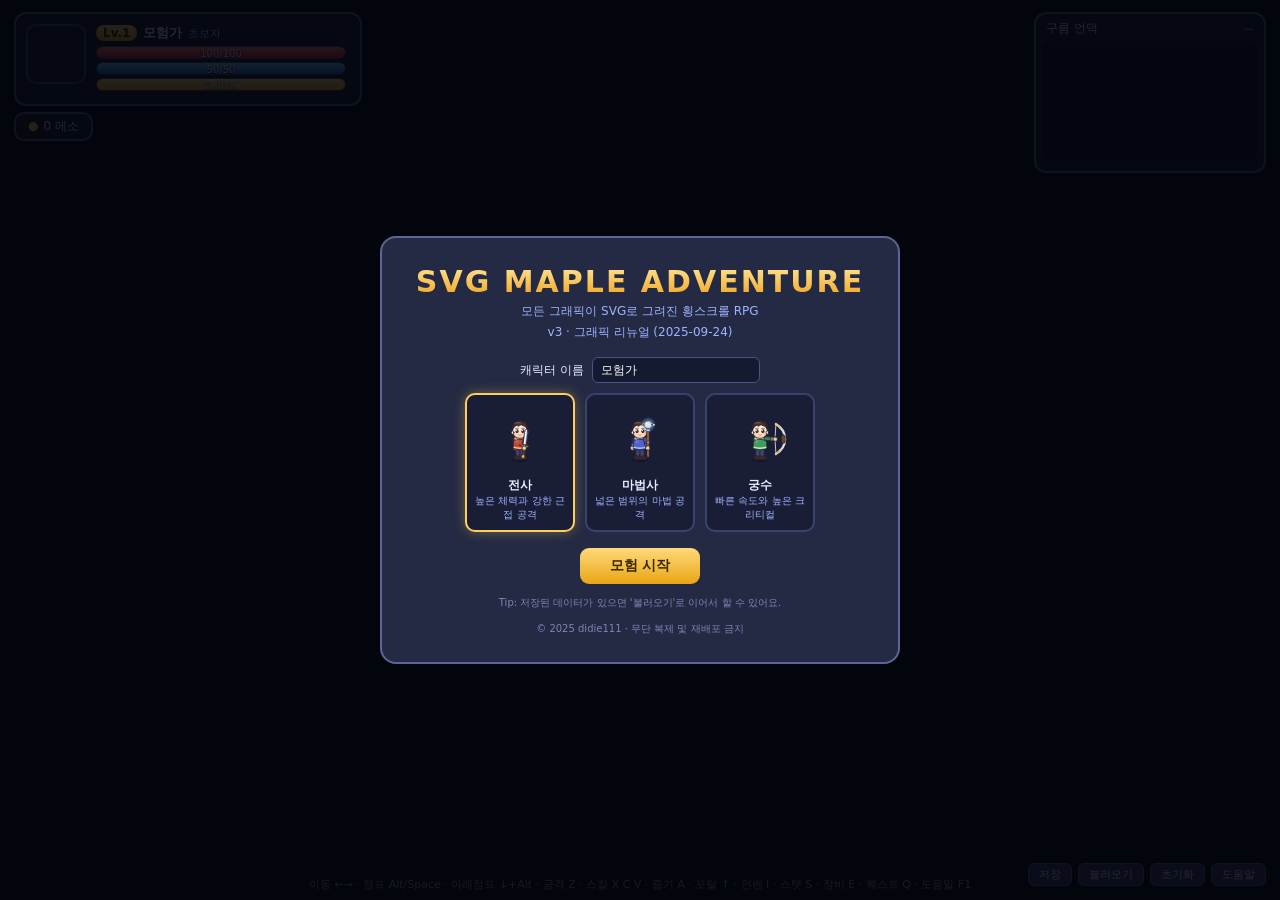
==== rpg/index.html @ f9af3534 "Refocus game on click so buttons don't keep keyboard focus Co-Authored-By: 디디 <zoqxls77777@gmail.com" ====
<!DOCTYPE html>
<html lang="ko">
<head>
<meta charset="utf-8">
<meta name="viewport" content="width=device-width, initial-scale=1">
<title>메이플 스타일 RPG - SVG Adventure</title>
<meta name="author" content="didie111">
<meta name="copyright" content="© 2025 didie111. All rights reserved.">
<style>
* { box-sizing: border-box; margin: 0; padding: 0; }
:root {
  --panel: rgba(24, 28, 46, 0.94);
  --panel2: rgba(38, 44, 70, 0.96);
  --edge: #5a6796;
  --gold: #ffcf5c;
  --text: #e8ecff;
}
html, body {
  height: 100%;
  background: #05070f;
  color: var(--text);
  font-family: "Malgun Gothic", "Apple SD Gothic Neo", "Noto Sans KR", system-ui, sans-serif;
  overflow: hidden;
  user-select: none;
}
#game { position: relative; width: 100vw; height: 100vh; overflow: hidden; }
#stage { position: absolute; inset: 0; width: 100%; height: 100%; display: block; image-rendering: auto; }

#hud { position: absolute; inset: 0; pointer-events: none; }
#hud button, .win, #sysBtns, #startScreen, #deathScreen { pointer-events: auto; }

/* ---------- top-left char box ---------- */
#topLeft { position: absolute; left: 14px; top: 12px; }
.charBox {
  display: flex; gap: 10px; padding: 10px 14px 10px 10px;
  background: var(--panel); border: 2px solid var(--edge); border-radius: 12px;
  box-shadow: 0 6px 18px rgba(0,0,0,.45);
}
#portrait { width: 60px; height: 60px; background: #131a30; border: 2px solid #46507d; border-radius: 10px; }
.charInfo { width: 250px; }
.nameRow { display: flex; align-items: center; gap: 6px; font-size: 13px; margin-bottom: 4px; }
#lvBadge { background: linear-gradient(#ffd97a, #e8a615); color: #3a2600; font-weight: 700; padding: 1px 7px; border-radius: 8px; font-size: 12px; }
#charName { font-weight: 700; }
#jobName { color: #9fb2ff; font-size: 11px; }
.bar { position: relative; height: 13px; background: #0d1120; border: 1px solid #3c4568; border-radius: 7px; margin-bottom: 3px; overflow: hidden; }
.bar .fill { height: 100%; width: 100%; transition: width .18s ease-out; }
.hpBar .fill { background: linear-gradient(#ff8080, #d8203a); }
.mpBar .fill { background: linear-gradient(#7fd2ff, #1e63d8); }
.expBar .fill { background: linear-gradient(#ffe487, #f0a11c); }
.barText { position: absolute; inset: 0; text-align: center; font-size: 10px; line-height: 13px; text-shadow: 0 1px 2px #000; }
#mesoBox { margin-top: 6px; display: inline-block; background: var(--panel); border: 2px solid var(--edge); border-radius: 10px; padding: 4px 12px; font-size: 12px; }
#mesoBox .coin { color: var(--gold); margin-right: 5px; }

/* ---------- minimap ---------- */
#minimapBox { position: absolute; right: 14px; top: 12px; width: 232px; background: var(--panel); border: 2px solid var(--edge); border-radius: 12px; padding: 6px; }
.mmTitle { display: flex; justify-content: space-between; align-items: center; font-size: 12px; margin-bottom: 4px; padding: 0 4px; }
.mmBtn { background: none; border: none; color: #9fb2ff; cursor: pointer; font-size: 13px; }
#minimap { width: 100%; height: 120px; background: rgba(8,12,26,.85); border-radius: 8px; }
#minimapBox.collapsed #minimap { display: none; }

/* ---------- skill bar ---------- */
#skillBar { position: absolute; bottom: 34px; left: 50%; transform: translateX(-50%); display: flex; gap: 8px; }
.slot {
  width: 52px; height: 58px; background: var(--panel); border: 2px solid var(--edge);
  border-radius: 10px; display: flex; flex-direction: column; align-items: center; justify-content: center;
  position: relative; font-size: 10px; color: #cbd4ff;
}
.slot .key { position: absolute; top: 1px; left: 4px; font-size: 9px; color: var(--gold); }
.slot .cnt { position: absolute; bottom: 1px; right: 4px; font-size: 9px; color: #fff; }
.slot svg { width: 30px; height: 30px; }
.slot .cd { position: absolute; inset: 0; background: rgba(0,0,0,.6); border-radius: 8px; display: flex; align-items: center; justify-content: center; font-size: 14px; font-weight: 700; }
#keyHint { position: absolute; bottom: 8px; left: 50%; transform: translateX(-50%); font-size: 11px; color: #8d99c9; white-space: nowrap; }

/* ---------- toasts ---------- */
#toastArea { position: absolute; left: 50%; top: 170px; transform: translateX(-50%); display: flex; flex-direction: column; align-items: center; gap: 4px; }
.toast { background: rgba(10,14,28,.82); border: 1px solid #47538a; border-radius: 8px; padding: 4px 14px; font-size: 12px; animation: toastIn .25s ease-out; }
.toast.gold { color: var(--gold); border-color: #8a6f22; }
.toast.warn { color: #ff9c9c; }
@keyframes toastIn { from { opacity: 0; transform: translateY(-6px); } to { opacity: 1; } }

/* ---------- boss bar ---------- */
#bossBar { position: absolute; top: 96px; left: 50%; transform: translateX(-50%); width: 560px; text-align: center; }
.bossName { font-size: 14px; color: #ff9b6b; text-shadow: 0 2px 6px #000; margin-bottom: 3px; letter-spacing: 2px; }
.bossHpOuter { position: relative; height: 18px; background: #1a0d12; border: 2px solid #7d3030; border-radius: 10px; overflow: hidden; }
.bossHpFill { height: 100%; width: 100%; background: linear-gradient(#ff7a4d, #a81212); transition: width .2s; }
#bossHpText { position: absolute; inset: 0; font-size: 11px; line-height: 16px; text-shadow: 0 1px 2px #000; }

#levelUpFx { position: absolute; left: 50%; top: 38%; transform: translateX(-50%); font-size: 46px; font-weight: 900;
  color: #ffe98a; text-shadow: 0 0 16px #ffae00, 0 4px 10px #000; animation: lvUp 1.6s ease-out forwards; }
@keyframes lvUp { 0% { opacity: 0; transform: translate(-50%, 20px) scale(.7);} 25% { opacity: 1; transform: translate(-50%, -10px) scale(1.1);} 100% { opacity: 0; transform: translate(-50%, -60px) scale(1);} }

/* ---------- windows ---------- */
.win { position: absolute; background: var(--panel); border: 2px solid var(--edge); border-radius: 12px; box-shadow: 0 10px 30px rgba(0,0,0,.55); font-size: 12px; z-index: 20; }
.winBar { display: flex; justify-content: space-between; align-items: center; padding: 7px 10px; background: linear-gradient(#39416b, #272d4d); border-radius: 10px 10px 0 0; cursor: move; font-weight: 700; }
.winBar .x { background: none; border: none; color: #ffb0b0; cursor: pointer; font-size: 13px; }
.tabs { display: flex; gap: 4px; padding: 6px 8px 0; }
.tab { background: #242a47; border: 1px solid #454f7d; color: #b9c3f0; border-radius: 7px 7px 0 0; padding: 4px 14px; cursor: pointer; font-size: 11px; }
.tab.active { background: #3a4370; color: #fff; }
.invGrid { display: grid; grid-template-columns: repeat(6, 44px); gap: 5px; padding: 8px; }
.cell { width: 44px; height: 44px; background: #191e36; border: 1px solid #39426b; border-radius: 7px; position: relative; display: flex; align-items: center; justify-content: center; cursor: pointer; }
.cell:hover { border-color: var(--gold); }
.cell svg { width: 34px; height: 34px; pointer-events: none; }
.cell .q { position: absolute; right: 2px; bottom: 0; font-size: 10px; color: #fff; text-shadow: 0 1px 2px #000; }
.cell.rare { box-shadow: inset 0 0 8px rgba(90,160,255,.7); }
.cell.epic { box-shadow: inset 0 0 8px rgba(190,110,255,.8); }
.cell.unique { box-shadow: inset 0 0 10px rgba(255,190,60,.9); }
.winFoot { display: flex; justify-content: space-between; align-items: center; padding: 6px 10px; border-top: 1px solid #39426b; font-size: 11px; }
.winFoot button, .statBody button, #sysBtns button, .skillRow button { background: #39426b; border: 1px solid #5a6796; color: #e8ecff; border-radius: 6px; padding: 3px 10px; cursor: pointer; font-size: 11px; }
.winFoot button:hover, .statBody button:hover, #sysBtns button:hover { background: #4b5691; }

.equipBody { display: flex; gap: 10px; padding: 10px; }
.equipSlots { display: grid; grid-template-columns: repeat(2, 46px); gap: 6px; }
.eslot { width: 46px; height: 46px; background: #191e36; border: 1px dashed #4b5484; border-radius: 7px; position: relative; display: flex; align-items: center; justify-content: center; cursor: pointer; }
.eslot .lbl { position: absolute; top: 1px; left: 3px; font-size: 8px; color: #6f7bb0; }
.eslot svg { width: 34px; height: 34px; }
.equipPreview { width: 130px; background: #141a30; border: 1px solid #39426b; border-radius: 8px; display: flex; align-items: center; justify-content: center; }
#previewSvg { width: 120px; height: 170px; }

.statBody { padding: 10px; width: 250px; }
.statRow { display: flex; justify-content: space-between; padding: 3px 4px; border-bottom: 1px dotted #333c62; }
.statRow b { color: #ffe08a; font-weight: 600; }
.apRow { display: flex; justify-content: space-between; align-items: center; padding: 3px 4px; }
.apRow button { width: 22px; padding: 1px 0; }
.statHead { color: #9fb2ff; margin: 8px 0 4px; font-size: 11px; }

.skillBody { padding: 10px; width: 320px; }
.skillRow { display: flex; gap: 8px; align-items: center; padding: 6px; border: 1px solid #39426b; border-radius: 8px; margin-bottom: 6px; background: #191e36; }
.skillRow svg { width: 34px; height: 34px; flex: none; }
.skillRow .sinfo { flex: 1; }
.skillRow .sname { font-weight: 700; color: #ffe08a; }
.skillRow .sdesc { font-size: 10px; color: #aab4e0; }

.questBody { padding: 10px; width: 280px; }
.qItem { border: 1px solid #39426b; border-radius: 8px; padding: 7px; margin-bottom: 6px; background: #191e36; }
.qItem .qname { color: #ffe08a; font-weight: 700; }
.qItem .qdesc { font-size: 10px; color: #aab4e0; margin: 2px 0 4px; }
.qItem .qprog { font-size: 10px; }
.qItem.done { border-color: #57a85a; }

.helpBody { padding: 10px 14px; width: 420px; line-height: 1.6; }
.helpBody table { width: 100%; font-size: 11px; }
.helpBody td:first-child { color: var(--gold); width: 140px; }
.helpBody p { margin-top: 8px; font-size: 11px; color: #b9c3f0; }

#itemTooltip {
  position: absolute; z-index: 60; min-width: 170px; max-width: 240px; padding: 8px 10px;
  background: rgba(10,13,26,.97); border: 1px solid #6a76ab; border-radius: 8px; font-size: 11px; line-height: 1.5;
  pointer-events: none; box-shadow: 0 6px 18px rgba(0,0,0,.6);
}
#itemTooltip .tname { font-weight: 700; font-size: 12px; }
#itemTooltip .tstat { color: #9be49b; }
#itemTooltip .thint { color: #8d99c9; margin-top: 4px; font-size: 10px; }

#sysBtns { position: absolute; right: 14px; bottom: 14px; display: flex; gap: 6px; }

#deathScreen, #startScreen { position: absolute; inset: 0; background: rgba(3,5,12,.86); display: flex; align-items: center; justify-content: center; z-index: 80; }
.deathBox, .startBox { background: var(--panel2); border: 2px solid var(--edge); border-radius: 16px; padding: 26px 34px; text-align: center; }
.startBox h1 { font-size: 30px; letter-spacing: 2px; background: linear-gradient(#ffe89a, #f0a11c); -webkit-background-clip: text; background-clip: text; color: transparent; }
.startBox .sub { font-size: 12px; color: #9fb2ff; margin-top: 4px; }
.nameInput { margin: 16px 0 10px; font-size: 12px; }
.nameInput input { background: #141a30; border: 1px solid #4b5484; color: #fff; border-radius: 6px; padding: 5px 8px; margin-left: 8px; font-size: 12px; }
.jobPick { display: flex; gap: 10px; justify-content: center; margin-bottom: 16px; }
.jobCard { width: 110px; padding: 8px; background: #191e36; border: 2px solid #39426b; border-radius: 10px; cursor: pointer; }
.jobCard.active { border-color: var(--gold); box-shadow: 0 0 12px rgba(255,200,80,.35); }
.jobCard svg { width: 56px; height: 66px; }
.jobCard .jn { font-size: 12px; font-weight: 700; margin-top: 4px; }
.jobCard .jd { font-size: 10px; color: #9fb2ff; }
#btnStart, #btnRevive { background: linear-gradient(#ffd97a, #e8a615); border: none; color: #3a2600; font-weight: 700; padding: 9px 30px; border-radius: 9px; cursor: pointer; font-size: 14px; }
.startBox .tip { font-size: 10px; color: #7b86b8; margin-top: 12px; }
.deathBox h2 { color: #ff9b9b; margin-bottom: 8px; }
.deathBox p { font-size: 12px; color: #b9c3f0; margin-bottom: 14px; }

.hidden { display: none !important; }

#game:focus, #game:focus-visible { outline: none; }

</style>
</head>
<body>
<div id="game">
  <svg id="stage" viewBox="0 0 1280 720" preserveAspectRatio="xMidYMid meet">
    <defs id="defs"></defs>
    <g id="skyLayer"></g>
    <g id="farLayer"></g>
    <g id="nearLayer"></g>
    <g id="mapLayer"></g>
    <g id="itemLayer"></g>
    <g id="entityLayer"></g>
    <g id="fxLayer"></g>
    <g id="frontLayer"></g>
  </svg>

  <!-- ================= HUD ================= -->
  <div id="hud">
    <div id="topLeft">
      <div class="charBox">
        <svg id="portrait" viewBox="0 0 60 60"></svg>
        <div class="charInfo">
          <div class="nameRow"><span id="lvBadge">Lv.1</span><span id="charName">모험가</span><span id="jobName">초보자</span></div>
          <div class="bar hpBar"><div class="fill" id="hpFill"></div><span class="barText" id="hpText">100/100</span></div>
          <div class="bar mpBar"><div class="fill" id="mpFill"></div><span class="barText" id="mpText">50/50</span></div>
          <div class="bar expBar"><div class="fill" id="expFill"></div><span class="barText" id="expText">0.00%</span></div>
        </div>
      </div>
      <div id="mesoBox"><span class="coin">●</span><span id="mesoText">0</span> 메소</div>
    </div>

    <div id="minimapBox">
      <div class="mmTitle"><span id="mapName">구름 언덕</span><button class="mmBtn" id="mmToggle">─</button></div>
      <svg id="minimap" viewBox="0 0 220 120"></svg>
    </div>

    <div id="skillBar"></div>
    <div id="keyHint">이동 ←→ · 점프 Alt/Space · 아래점프 ↓+Alt · 공격 Z · 스킬 X C V · 줍기 A · 포탈 ↑ · 인벤 I · 스탯 S · 장비 E · 퀘스트 Q · 도움말 F1</div>

    <div id="toastArea"></div>
    <div id="bossBar" class="hidden">
      <div class="bossName">발록</div>
      <div class="bossHpOuter"><div class="bossHpFill" id="bossHpFill"></div><span id="bossHpText"></span></div>
    </div>
    <div id="levelUpFx" class="hidden">LEVEL UP!</div>
  </div>

  <!-- ================= WINDOWS ================= -->
  <div class="win hidden" id="winInv" style="left:640px; top:120px">
    <div class="winBar"><span>인벤토리</span><button class="x" data-close="winInv">✕</button></div>
    <div class="tabs">
      <button class="tab active" data-tab="equip">장비</button>
      <button class="tab" data-tab="use">소비</button>
      <button class="tab" data-tab="etc">기타</button>
    </div>
    <div class="invGrid" id="invGrid"></div>
    <div class="winFoot"><span id="invMeso">0 메소</span><button id="btnSort">정렬</button></div>
  </div>

  <div class="win hidden" id="winEquip" style="left:330px; top:120px">
    <div class="winBar"><span>장비창</span><button class="x" data-close="winEquip">✕</button></div>
    <div class="equipBody">
      <div class="equipSlots" id="equipSlots"></div>
      <div class="equipPreview"><svg id="previewSvg" viewBox="0 0 120 170"></svg></div>
    </div>
    <div class="winFoot"><span id="equipSummary"></span></div>
  </div>

  <div class="win hidden" id="winStat" style="left:60px; top:120px">
    <div class="winBar"><span>스탯</span><button class="x" data-close="winStat">✕</button></div>
    <div class="statBody" id="statBody"></div>
  </div>

  <div class="win hidden" id="winSkill" style="left:60px; top:430px">
    <div class="winBar"><span>스킬</span><button class="x" data-close="winSkill">✕</button></div>
    <div class="skillBody" id="skillBody"></div>
  </div>

  <div class="win hidden" id="winQuest" style="left:660px; top:430px">
    <div class="winBar"><span>퀘스트</span><button class="x" data-close="winQuest">✕</button></div>
    <div class="questBody" id="questBody"></div>
  </div>

  <div class="win hidden" id="winHelp" style="left:340px; top:90px">
    <div class="winBar"><span>도움말</span><button class="x" data-close="winHelp">✕</button></div>
    <div class="helpBody">
      <table>
        <tr><td>← →</td><td>이동</td></tr>
        <tr><td>Alt / Space</td><td>점프 (공중에서 한 번 더 = 더블점프)</td></tr>
        <tr><td>↓ + Alt</td><td>아래 발판으로 내려가기</td></tr>
        <tr><td>↑</td><td>포탈 이동 / 사다리 오르기</td></tr>
        <tr><td>Z</td><td>기본 공격</td></tr>
        <tr><td>X / C / V</td><td>스킬 (파워 스트라이크 / 썬더 브레이크 / 힐)</td></tr>
        <tr><td>A</td><td>아이템 줍기</td></tr>
        <tr><td>1 ~ 4</td><td>퀵슬롯 물약 사용</td></tr>
        <tr><td>I / E / S / K / Q</td><td>인벤토리 / 장비 / 스탯 / 스킬 / 퀘스트</td></tr>
        <tr><td>F5 (게임 내 버튼)</td><td>저장 · 불러오기</td></tr>
      </table>
      <p>몬스터를 사냥해 경험치·메소·장비를 모으고, 각 맵 끝의 포탈을 통해 보스 <b>발록</b>에게 도전하세요!</p>
    </div>
  </div>

  <div id="itemTooltip" class="hidden"></div>

  <div id="sysBtns">
    <button id="btnSave">저장</button>
    <button id="btnLoad">불러오기</button>
    <button id="btnReset">초기화</button>
    <button id="btnHelp">도움말</button>
  </div>

  <div id="deathScreen" class="hidden">
    <div class="deathBox">
      <h2>쓰러졌습니다...</h2>
      <p>경험치의 일부를 잃고 마을로 돌아갑니다.</p>
      <button id="btnRevive">부활하기</button>
    </div>
  </div>

  <div id="startScreen">
    <div class="startBox">
      <h1>SVG MAPLE ADVENTURE</h1>
      <p class="sub">모든 그래픽이 SVG로 그려진 횡스크롤 RPG</p>
      <p class="sub" id="verTag">v3 · 그래픽 리뉴얼 (2025-09-24)</p>
      <div class="nameInput"><label>캐릭터 이름</label><input id="nameField" maxlength="10" value="모험가"></div>
      <div class="jobPick" id="jobPick"></div>
      <button id="btnStart">모험 시작</button>
      <p class="tip">Tip: 저장된 데이터가 있으면 '불러오기'로 이어서 할 수 있어요.</p>
      <p class="tip">© 2025 didie111 · 무단 복제 및 재배포 금지</p>
    </div>
  </div>
</div>

<script>
/* =========================================================
   DATA : 직업 / 스킬 / 아이템 / 몬스터 / 맵 / 퀘스트 정의
   ========================================================= */
const GAME = {
  W: 1280, H: 720,
  GRAVITY: 1900,
  JUMP_V: 700,
  MOVE_SPD: 290,
  TERMINAL_V: 1500,
};

/* ---------------- 직업 ---------------- */
const JOBS = {
  warrior: {
    id: 'warrior', name: '전사', desc: '높은 체력과 강한 근접 공격',
    hp: 140, mp: 40, hpPerLv: 26, mpPerLv: 6, atk: 14, def: 8, crit: 0.06,
    color: { armor: '#c0463c', armor2: '#8c2b24', trim: '#ffd166' }, weapon: 'sword',
  },
  mage: {
    id: 'mage', name: '마법사', desc: '넓은 범위의 마법 공격',
    hp: 95, mp: 110, hpPerLv: 15, mpPerLv: 20, atk: 17, def: 5, crit: 0.08,
    color: { armor: '#5560c8', armor2: '#343da0', trim: '#9fd8ff' }, weapon: 'staff',
  },
  archer: {
    id: 'archer', name: '궁수', desc: '빠른 속도와 높은 크리티컬',
    hp: 115, mp: 70, hpPerLv: 20, mpPerLv: 12, atk: 15, def: 6, crit: 0.16,
    color: { armor: '#3f9a63', armor2: '#256b45', trim: '#d8f5a0' }, weapon: 'bow',
  },
};

/* ---------------- 경험치 테이블 ---------------- */
function expNeeded(lv) { return Math.floor(22 * Math.pow(lv, 1.72) + 18 * lv + 20); }

/* ---------------- 스킬 ---------------- */
const SKILL_SETS = {
  warrior: [
    { id: 'slash', name: '기본 베기', key: 'Z', kind: 'melee', mp: 0, cd: 0.42, dmg: 1.0, range: 82, anim: 0.34,
      desc: '검으로 적을 벤다. 소모 없음.', icon: 'sword' },
    { id: 'power', name: '파워 스트라이크', key: 'X', kind: 'melee', mp: 12, cd: 1.4, dmg: 2.6, range: 108, anim: 0.42, fx: 'power',
      desc: 'MP 12 · 혼신의 일격 (260%)', icon: 'power' },
    { id: 'blast', name: '슈러우 블래스트', key: 'C', kind: 'melee', mp: 22, cd: 3.2, dmg: 1.6, hits: 8, range: 150, both: true, anim: 0.46, fx: 'power',
      desc: 'MP 22 · 앞뒤 적 최대 8체를 한꺼번에 베기 (160%)', icon: 'blast' },
    { id: 'ironBody', name: '아이언 바디', key: 'V', kind: 'buff', mp: 18, cd: 14, buff: { def: 1.6, atk: 1.15, dur: 10 }, anim: 0.4,
      desc: 'MP 18 · 10초간 방어력 60% · 공격력 15% 증가', icon: 'shield' },
  ],
  mage: [
    { id: 'bolt', name: '에너지 볼트', key: 'Z', kind: 'bolt', mp: 0, cd: 0.55, dmg: 1.1, proj: 'bolt', anim: 0.42,
      desc: '지팡이에서 마력구를 발사. 소모 없음.', icon: 'bolt' },
    { id: 'fireBolt', name: '파이어 볼트', key: 'X', kind: 'bolt', mp: 14, cd: 1.5, dmg: 2.4, proj: 'fire', pierce: true, anim: 0.46,
      desc: 'MP 14 · 관통하는 화염구 (240%)', icon: 'fire' },
    { id: 'thunder', name: '썬더 브레이크', key: 'C', kind: 'aoe', mp: 30, cd: 4.2, dmg: 1.5, hits: 3, range: 340, anim: 0.5,
      desc: 'MP 30 · 주변 전체에 3연속 번개', icon: 'thunder' },
    { id: 'heal', name: '힐링 라이트', key: 'V', kind: 'heal', mp: 22, cd: 6.0, heal: 0.35, anim: 0.5,
      desc: 'MP 22 · 최대 HP의 35% 회복', icon: 'heal' },
  ],
  archer: [
    { id: 'shot', name: '기본 사격', key: 'Z', kind: 'arrow', mp: 0, cd: 0.5, dmg: 1.05, arrows: 1, anim: 0.4,
      desc: '활을 당겨 화살을 쏜다. 소모 없음.', icon: 'arrow' },
    { id: 'arrowBlow', name: '애로우 블로', key: 'X', kind: 'arrow', mp: 13, cd: 1.5, dmg: 2.4, arrows: 1, pierce: true, anim: 0.44,
      desc: 'MP 13 · 관통하는 강궁 (240%)', icon: 'power' },
    { id: 'multishot', name: '멀티샷', key: 'C', kind: 'arrow', mp: 26, cd: 3.4, dmg: 1.15, arrows: 5, spread: 15, anim: 0.52,
      desc: 'MP 26 · 화살 5발을 부채꼴로 발사', icon: 'multi' },
    { id: 'focus', name: '이글 아이', key: 'V', kind: 'buff', mp: 16, cd: 12, buff: { atk: 1.3, crit: 0.18, dur: 10 }, anim: 0.4,
      desc: 'MP 16 · 10초간 공격력 30% · 크리 18% 증가', icon: 'eye' },
  ],
};
const SKILLS = [].concat(SKILL_SETS.warrior, SKILL_SETS.mage, SKILL_SETS.archer);
function jobSkills(job) { return SKILL_SETS[job] || SKILL_SETS.warrior; }

/* ---------------- 아이템 ---------------- */
const RARITY = {
  common: { name: '일반', color: '#d8dcf0', mul: 1.0 },
  rare: { name: '레어', color: '#6ab4ff', mul: 1.35 },
  epic: { name: '에픽', color: '#c47bff', mul: 1.8 },
  unique: { name: '유니크', color: '#ffc44d', mul: 2.4 },
};

const EQUIP_SLOTS = [
  { id: 'weapon', name: '무기' },
  { id: 'hat', name: '모자' },
  { id: 'top', name: '상의' },
  { id: 'bottom', name: '하의' },
  { id: 'shoes', name: '신발' },
  { id: 'glove', name: '장갑' },
  { id: 'cape', name: '망토' },
  { id: 'ring', name: '반지' },
];

/* 장비 베이스 (tier 별) */
const EQUIP_BASE = [
  { slot: 'weapon', tier: 1, name: '나무 검', atk: 8, art: 'sword', color: '#a9752f' },
  { slot: 'weapon', tier: 2, name: '강철 장검', atk: 20, art: 'sword', color: '#cfd8e8' },
  { slot: 'weapon', tier: 3, name: '화염 대검', atk: 40, art: 'sword', color: '#ff8b3d' },
  { slot: 'weapon', tier: 4, name: '발록의 클레이모어', atk: 72, art: 'sword', color: '#b46bff' },
  { slot: 'weapon', tier: 1, name: '단풍 활', atk: 8, art: 'bow', color: '#b07b3e' },
  { slot: 'weapon', tier: 2, name: '컴파운드 보우', atk: 20, art: 'bow', color: '#8fd0a8' },
  { slot: 'weapon', tier: 3, name: '폭풍의 장궁', atk: 40, art: 'bow', color: '#5ad2ff' },
  { slot: 'weapon', tier: 4, name: '발록의 살기탈', atk: 72, art: 'bow', color: '#ff7ad1' },
  { slot: 'weapon', tier: 1, name: '견습 지팡이', atk: 8, art: 'staff', color: '#9fd8ff' },
  { slot: 'weapon', tier: 2, name: '마력석 스태프', atk: 20, art: 'staff', color: '#7f9bff' },
  { slot: 'weapon', tier: 3, name: '빙결의 로드', atk: 40, art: 'staff', color: '#6ffaff' },
  { slot: 'weapon', tier: 4, name: '발록의 악마장', atk: 72, art: 'staff', color: '#c07bff' },
  { slot: 'hat', tier: 1, name: '가죽 모자', def: 4, hp: 10, art: 'hat', color: '#9b6b3a' },
  { slot: 'hat', tier: 2, name: '강철 투구', def: 11, hp: 30, art: 'hat', color: '#c3ccdd' },
  { slot: 'hat', tier: 3, name: '드래곤 헬름', def: 22, hp: 70, art: 'hat', color: '#ff9b5c' },
  { slot: 'top', tier: 1, name: '천 갑옷', def: 5, hp: 14, art: 'top', color: '#7fa4d8' },
  { slot: 'top', tier: 2, name: '미스릴 흉갑', def: 14, hp: 40, art: 'top', color: '#9fe8d8' },
  { slot: 'top', tier: 3, name: '용린 갑옷', def: 26, hp: 90, art: 'top', color: '#ff7a6b' },
  { slot: 'bottom', tier: 1, name: '무명 바지', def: 4, art: 'bottom', color: '#6b7bbf' },
  { slot: 'bottom', tier: 2, name: '강철 각반', def: 10, hp: 20, art: 'bottom', color: '#b9c2d8' },
  { slot: 'bottom', tier: 3, name: '용린 각반', def: 20, hp: 50, art: 'bottom', color: '#e8705f' },
  { slot: 'shoes', tier: 1, name: '가죽 신발', def: 3, spd: 6, art: 'shoes', color: '#8a5a33' },
  { slot: 'shoes', tier: 2, name: '바람의 부츠', def: 8, spd: 14, art: 'shoes', color: '#8fe0ff' },
  { slot: 'glove', tier: 1, name: '천 장갑', def: 2, atk: 2, art: 'glove', color: '#cbb89a' },
  { slot: 'glove', tier: 2, name: '전투 건틀릿', def: 7, atk: 8, art: 'glove', color: '#c0c8da' },
  { slot: 'cape', tier: 1, name: '여행자 망토', def: 3, mp: 10, art: 'cape', color: '#6f5ab5' },
  { slot: 'cape', tier: 2, name: '별빛 망토', def: 9, mp: 40, art: 'cape', color: '#4f6fe0' },
  { slot: 'ring', tier: 1, name: '구리 반지', atk: 3, crit: 0.02, art: 'ring', color: '#d99a4e' },
  { slot: 'ring', tier: 2, name: '수정 반지', atk: 9, crit: 0.05, art: 'ring', color: '#9ff0ff' },
  { slot: 'ring', tier: 3, name: '발록의 인장', atk: 18, crit: 0.10, hp: 60, art: 'ring', color: '#ff6b9d' },
];

const CONSUMABLES = {
  redPotion: { id: 'redPotion', name: '빨간 포션', type: 'use', hp: 60, art: 'potionRed', desc: 'HP 60 회복', price: 60 },
  bluePotion: { id: 'bluePotion', name: '파란 포션', type: 'use', mp: 40, art: 'potionBlue', desc: 'MP 40 회복', price: 80 },
  elixir: { id: 'elixir', name: '엘릭서', type: 'use', hp: 400, mp: 200, art: 'elixir', desc: 'HP 400 · MP 200 회복', price: 800 },
};

const ETC_ITEMS = {
  jelly: { id: 'jelly', name: '슬라임 젤리', type: 'etc', art: 'jelly', desc: '물컹거리는 젤리 조각' },
  spore: { id: 'spore', name: '버섯 포자', type: 'etc', art: 'spore', desc: '버섯에서 떨어진 포자' },
  fang: { id: 'fang', name: '늑대 송곳니', type: 'etc', art: 'fang', desc: '날카로운 송곳니' },
  shard: { id: 'shard', name: '얼음 파편', type: 'etc', art: 'shard', desc: '차가운 결정 조각' },
  horn: { id: 'horn', name: '발록의 뿔', type: 'etc', art: 'horn', desc: '보스를 쓰러뜨린 증표' },
};

/* ---------------- 몬스터 ---------------- */
const MONSTERS = {
  snail: {
    id: 'snail', name: '달팽이', art: 'snail', lv: 1, hp: 30, atk: 8, def: 1, exp: 12,
    w: 44, h: 34, spd: 32, meso: [4, 14], sight: 180,
    drops: [{ item: 'jelly', p: 0.25 }, { item: 'redPotion', p: 0.18 }, { equip: 1, p: 0.10 }],
  },
  slime: {
    id: 'slime', name: '슬라임', art: 'slime', lv: 3, hp: 55, atk: 12, def: 2, exp: 22,
    w: 48, h: 40, spd: 52, jumpy: true, meso: [8, 24], sight: 260,
    drops: [{ item: 'jelly', p: 0.35 }, { item: 'redPotion', p: 0.2 }, { item: 'bluePotion', p: 0.12 }, { equip: 1, p: 0.14 }],
  },
  mushroom: {
    id: 'mushroom', name: '주황버섯', art: 'mushroom', lv: 8, hp: 130, atk: 22, def: 6, exp: 52,
    w: 52, h: 50, spd: 62, meso: [18, 45], sight: 300,
    drops: [{ item: 'spore', p: 0.4 }, { item: 'redPotion', p: 0.22 }, { equip: 1, p: 0.16 }, { equip: 2, p: 0.05 }],
  },
  wolf: {
    id: 'wolf', name: '들개', art: 'wolf', lv: 14, hp: 240, atk: 38, def: 11, exp: 105,
    w: 62, h: 44, spd: 118, meso: [30, 80], sight: 420,
    drops: [{ item: 'fang', p: 0.35 }, { item: 'bluePotion', p: 0.2 }, { equip: 2, p: 0.18 }],
  },
  golem: {
    id: 'golem', name: '얼음 골렘', art: 'golem', lv: 22, hp: 640, atk: 62, def: 26, exp: 260,
    w: 74, h: 78, spd: 54, meso: [70, 160], sight: 380,
    drops: [{ item: 'shard', p: 0.45 }, { item: 'elixir', p: 0.1 }, { equip: 2, p: 0.22 }, { equip: 3, p: 0.07 }],
  },
  bat: {
    id: 'bat', name: '화염 박쥐', art: 'bat', lv: 26, hp: 420, atk: 70, def: 18, exp: 300,
    w: 52, h: 38, spd: 150, flying: true, meso: [80, 180], sight: 500,
    drops: [{ item: 'elixir', p: 0.12 }, { equip: 3, p: 0.12 }],
  },
  balrog: {
    id: 'balrog', name: '발록', art: 'balrog', boss: true, lv: 35, hp: 9000, atk: 110, def: 40, exp: 4200,
    w: 150, h: 170, spd: 78, meso: [2500, 4200], sight: 900,
    drops: [{ item: 'horn', p: 1 }, { item: 'elixir', p: 1 }, { equip: 4, p: 0.6 }, { equip: 3, p: 1 }],
  },
};

/* ---------------- 맵 ---------------- */
const MAPS = {
  town: {
    id: 'town', name: '달빛 마을', w: 1900, groundY: 600, theme: 'town',
    platforms: [
      { x: 300, y: 460, w: 220 }, { x: 700, y: 400, w: 200 }, { x: 1100, y: 470, w: 240 },
    ],
    portals: [{ x: 1780, y: 600, to: 'hill', toX: 120, label: '구름 언덕' }],
    spawns: [],
    npcs: [{ x: 620, y: 600, name: '안내인 루미', art: 'npc', lines: ['달빛 마을에 온 걸 환영해!', '오른쪽 포탈로 나가면 사냥터야.', 'Z키로 공격, Alt로 점프!'] }],
  },
  hill: {
    id: 'hill', name: '구름 언덕', w: 2600, groundY: 620, theme: 'hill',
    platforms: [
      { x: 260, y: 500, w: 200 }, { x: 560, y: 410, w: 180 }, { x: 900, y: 500, w: 240 },
      { x: 1300, y: 430, w: 200 }, { x: 1650, y: 520, w: 260 }, { x: 2050, y: 440, w: 220 },
      { x: 700, y: 280, w: 160 }, { x: 1500, y: 290, w: 180 },
    ],
    portals: [
      { x: 60, y: 620, to: 'town', toX: 1760, label: '달빛 마을' },
      { x: 2520, y: 620, to: 'forest', toX: 120, label: '버섯 숲' },
    ],
    spawns: [{ type: 'snail', n: 5 }, { type: 'slime', n: 5 }],
  },
  forest: {
    id: 'forest', name: '버섯 숲', w: 2800, groundY: 630, theme: 'forest',
    platforms: [
      { x: 300, y: 520, w: 220 }, { x: 640, y: 430, w: 200 }, { x: 1000, y: 340, w: 200 },
      { x: 1350, y: 460, w: 240 }, { x: 1750, y: 380, w: 200 }, { x: 2100, y: 500, w: 260 },
      { x: 2400, y: 380, w: 200 }, { x: 180, y: 320, w: 160 },
    ],
    portals: [
      { x: 60, y: 630, to: 'hill', toX: 2470, label: '구름 언덕' },
      { x: 2720, y: 630, to: 'glacier', toX: 120, label: '얼음 협곡' },
    ],
    spawns: [{ type: 'mushroom', n: 6 }, { type: 'wolf', n: 4 }],
  },
  glacier: {
    id: 'glacier', name: '얼음 협곡', w: 3000, groundY: 640, theme: 'ice',
    platforms: [
      { x: 260, y: 520, w: 200 }, { x: 600, y: 420, w: 220 }, { x: 980, y: 520, w: 200 },
      { x: 1320, y: 400, w: 240 }, { x: 1700, y: 500, w: 220 }, { x: 2080, y: 380, w: 200 },
      { x: 2420, y: 500, w: 240 }, { x: 1000, y: 260, w: 180 },
    ],
    portals: [
      { x: 60, y: 640, to: 'forest', toX: 2670, label: '버섯 숲' },
      { x: 2920, y: 640, to: 'lair', toX: 150, label: '발록의 제단', boss: true },
    ],
    spawns: [{ type: 'golem', n: 4 }, { type: 'wolf', n: 4 }, { type: 'bat', n: 3 }],
  },
  lair: {
    id: 'lair', name: '발록의 제단', w: 2200, groundY: 640, theme: 'lava', boss: 'balrog',
    platforms: [
      { x: 300, y: 470, w: 220 }, { x: 900, y: 420, w: 260 }, { x: 1600, y: 470, w: 220 },
    ],
    portals: [{ x: 60, y: 640, to: 'glacier', toX: 2870, label: '얼음 협곡' }],
    spawns: [{ type: 'bat', n: 3 }],
  },
};

/* ---------------- 퀘스트 ---------------- */
const QUESTS = [
  { id: 'q1', name: '말랑한 젤리', desc: '슬라임을 5마리 처치하세요.', kill: 'slime', need: 5, exp: 120, meso: 400 },
  { id: 'q2', name: '숲의 위협', desc: '주황버섯을 8마리 처치하세요.', kill: 'mushroom', need: 8, exp: 500, meso: 1200, reqLv: 6 },
  { id: 'q3', name: '사나운 들개', desc: '들개를 10마리 처치하세요.', kill: 'wolf', need: 10, exp: 1600, meso: 3000, reqLv: 12 },
  { id: 'q4', name: '얼어붙은 수호자', desc: '얼음 골렘을 8마리 처치하세요.', kill: 'golem', need: 8, exp: 4200, meso: 8000, reqLv: 20 },
  { id: 'q5', name: '심연의 군주', desc: '보스 발록을 처치하세요.', kill: 'balrog', need: 1, exp: 15000, meso: 30000, reqLv: 28 },
];

</script>
<script>
/* =========================================================
   ART : 모든 그래픽을 SVG 문자열로 생성
   좌표계 - 캐릭터/몬스터는 발 중앙이 (0,0), 위쪽이 -y
   ========================================================= */
const SVGNS = 'http://www.w3.org/2000/svg';

function el(tag, attrs, inner) {
  const e = document.createElementNS(SVGNS, tag);
  for (const k in attrs) e.setAttribute(k, attrs[k]);
  if (inner !== undefined) e.innerHTML = inner;
  return e;
}
function gFromHTML(html, cls) {
  const g = document.createElementNS(SVGNS, 'g');
  if (cls) g.setAttribute('class', cls);
  g.innerHTML = html;
  return g;
}

const Art = {};

/* ---------------- 공통 defs (그라디언트/필터) ---------------- */
Art.defs = function () {
  return `
  <linearGradient id="skyDay" x1="0" y1="0" x2="0" y2="1">
    <stop offset="0%" stop-color="#5fb4f2"/><stop offset="55%" stop-color="#a8dcff"/><stop offset="100%" stop-color="#e5f6ff"/>
  </linearGradient>
  <linearGradient id="skyDusk" x1="0" y1="0" x2="0" y2="1">
    <stop offset="0%" stop-color="#2b2a5e"/><stop offset="50%" stop-color="#6b4a86"/><stop offset="100%" stop-color="#f0a07a"/>
  </linearGradient>
  <linearGradient id="skyForest" x1="0" y1="0" x2="0" y2="1">
    <stop offset="0%" stop-color="#2f7f52"/><stop offset="60%" stop-color="#8fd18a"/><stop offset="100%" stop-color="#e2f6cf"/>
  </linearGradient>
  <linearGradient id="skyIce" x1="0" y1="0" x2="0" y2="1">
    <stop offset="0%" stop-color="#173a63"/><stop offset="55%" stop-color="#5e9fd6"/><stop offset="100%" stop-color="#d9f2ff"/>
  </linearGradient>
  <linearGradient id="skyLava" x1="0" y1="0" x2="0" y2="1">
    <stop offset="0%" stop-color="#14060b"/><stop offset="55%" stop-color="#4a1112"/><stop offset="100%" stop-color="#a12d12"/>
  </linearGradient>
  <linearGradient id="grassG" x1="0" y1="0" x2="0" y2="1">
    <stop offset="0%" stop-color="#7ed957"/><stop offset="18%" stop-color="#4fa83b"/><stop offset="100%" stop-color="#6b4a2a"/>
  </linearGradient>
  <linearGradient id="iceG" x1="0" y1="0" x2="0" y2="1">
    <stop offset="0%" stop-color="#d8f4ff"/><stop offset="20%" stop-color="#8dc7ea"/><stop offset="100%" stop-color="#3d5f88"/>
  </linearGradient>
  <linearGradient id="rockG" x1="0" y1="0" x2="0" y2="1">
    <stop offset="0%" stop-color="#6b4f4f"/><stop offset="20%" stop-color="#453035"/><stop offset="100%" stop-color="#241417"/>
  </linearGradient>
  <linearGradient id="woodG" x1="0" y1="0" x2="0" y2="1">
    <stop offset="0%" stop-color="#c38b4a"/><stop offset="30%" stop-color="#96622f"/><stop offset="100%" stop-color="#5d3c1c"/>
  </linearGradient>
  <radialGradient id="portalG"><stop offset="0%" stop-color="#ffffff"/><stop offset="45%" stop-color="#8fd8ff"/><stop offset="100%" stop-color="#2a6fd8" stop-opacity="0.15"/></radialGradient>
  <radialGradient id="portalB"><stop offset="0%" stop-color="#fff0b0"/><stop offset="45%" stop-color="#ff8b4d"/><stop offset="100%" stop-color="#8c1616" stop-opacity="0.2"/></radialGradient>
  <radialGradient id="glowY"><stop offset="0%" stop-color="#fff6c0" stop-opacity="0.95"/><stop offset="100%" stop-color="#ffcf3a" stop-opacity="0"/></radialGradient>
  <radialGradient id="glowR"><stop offset="0%" stop-color="#ffd1a0" stop-opacity="0.9"/><stop offset="100%" stop-color="#ff3a1f" stop-opacity="0"/></radialGradient>
  <radialGradient id="glowB"><stop offset="0%" stop-color="#e8faff" stop-opacity="0.95"/><stop offset="100%" stop-color="#3ab7ff" stop-opacity="0"/></radialGradient>
  <filter id="soft" x="-40%" y="-40%" width="180%" height="180%"><feGaussianBlur stdDeviation="5"/></filter>
  <filter id="soft2" x="-40%" y="-40%" width="180%" height="180%"><feGaussianBlur stdDeviation="2"/></filter>
  <linearGradient id="skinG" x1="0" y1="0" x2="0" y2="1">
    <stop offset="0%" stop-color="#fff1df"/><stop offset="70%" stop-color="#ffdfc2"/><stop offset="100%" stop-color="#f3c6a3"/>
  </linearGradient>
  <linearGradient id="leafG" x1="0" y1="0" x2="0" y2="1">
    <stop offset="0%" stop-color="#8ede6a"/><stop offset="55%" stop-color="#4fb04a"/><stop offset="100%" stop-color="#2f7e3c"/>
  </linearGradient>
  <linearGradient id="leafG2" x1="0" y1="0" x2="0" y2="1">
    <stop offset="0%" stop-color="#b6ef86"/><stop offset="60%" stop-color="#63c455"/><stop offset="100%" stop-color="#3a8c41"/>
  </linearGradient>
  <linearGradient id="barkG" x1="0" y1="0" x2="1" y2="0">
    <stop offset="0%" stop-color="#8a5e34"/><stop offset="45%" stop-color="#b3813f"/><stop offset="100%" stop-color="#6b4424"/>
  </linearGradient>
  <linearGradient id="hillFar" x1="0" y1="0" x2="0" y2="1">
    <stop offset="0%" stop-color="#9fe0a8"/><stop offset="100%" stop-color="#5fb07c"/>
  </linearGradient>
  <linearGradient id="hillNear" x1="0" y1="0" x2="0" y2="1">
    <stop offset="0%" stop-color="#7fd07f"/><stop offset="100%" stop-color="#3f8f5b"/>
  </linearGradient>
  <linearGradient id="roofG" x1="0" y1="0" x2="0" y2="1">
    <stop offset="0%" stop-color="#ef8a6a"/><stop offset="100%" stop-color="#b8462f"/>
  </linearGradient>
  <linearGradient id="wallG" x1="0" y1="0" x2="0" y2="1">
    <stop offset="0%" stop-color="#fbeccb"/><stop offset="100%" stop-color="#d9bd92"/>
  </linearGradient>
  <linearGradient id="dirtG" x1="0" y1="0" x2="0" y2="1">
    <stop offset="0%" stop-color="#a97b47"/><stop offset="100%" stop-color="#6b4526"/>
  </linearGradient>
  <linearGradient id="grassTop" x1="0" y1="0" x2="0" y2="1">
    <stop offset="0%" stop-color="#9ff06e"/><stop offset="55%" stop-color="#5ec34a"/><stop offset="100%" stop-color="#3d9438"/>
  </linearGradient>
  <linearGradient id="iceTop" x1="0" y1="0" x2="0" y2="1">
    <stop offset="0%" stop-color="#f1fbff"/><stop offset="55%" stop-color="#a9dcf5"/><stop offset="100%" stop-color="#6ea9cf"/>
  </linearGradient>
  <linearGradient id="rockTop" x1="0" y1="0" x2="0" y2="1">
    <stop offset="0%" stop-color="#7c5a5c"/><stop offset="55%" stop-color="#4c3336"/><stop offset="100%" stop-color="#2b191c"/>
  </linearGradient>
  <linearGradient id="steelG" x1="0" y1="0" x2="1" y2="0">
    <stop offset="0%" stop-color="#9fb0c8"/><stop offset="35%" stop-color="#ffffff"/><stop offset="60%" stop-color="#cfd8e8"/><stop offset="100%" stop-color="#7e8ca6"/>
  </linearGradient>
  <radialGradient id="gloss"><stop offset="0%" stop-color="#ffffff" stop-opacity="0.9"/><stop offset="100%" stop-color="#ffffff" stop-opacity="0"/></radialGradient>
  <filter id="dropS" x="-30%" y="-30%" width="170%" height="170%">
    <feDropShadow dx="0" dy="2" stdDeviation="1.6" flood-color="#1b1426" flood-opacity="0.45"/>
  </filter>
  `;
};

/* 공용 외곽선 색 */
const OL = '#2e2135';

/* hex 색을 밝게(f>1)/어둡게(f<1) */
function shade(hex, f) {
  const m = /^#([0-9a-f]{6})$/i.exec(hex || '');
  if (!m) return hex;
  const n = parseInt(m[1], 16);
  const ch = i => Math.max(0, Math.min(255, Math.round(((n >> i) & 255) * f)));
  return '#' + [ch(16), ch(8), ch(0)].map(v => v.toString(16).padStart(2, '0')).join('');
}

/* ---------------- 캐릭터 ---------------- */
/* look: {job, weaponArt, weaponColor, hat, hatColor, top, topColor, bottom, bottomColor, shoes, shoesColor, cape, capeColor, glove, gloveColor} */
Art.weapon = function (kind, color) {
  color = color || '#cfd8e8';
  if (kind === 'staff') {
    return `<g class="wpn" stroke="${OL}" stroke-width="1.7" stroke-linejoin="round">
      <path d="M-3 17 L -3 -48 q 0 -3.4 3 -3.4 q 3 0 3 3.4 L 3 17 q 0 3.4 -3 3.4 q -3 0 -3 -3.4 z" fill="url(#barkG)"/>
      <path d="M-3 -8 h 6 v 9 h -6 z" fill="#6d4520"/>
      <path d="M-5 -16 q 5 -5.5 10 0 q -5 5.5 -10 0 z" fill="#e8c884"/>
      <path d="M-6.5 -44 q 6.5 -9 13 0 q -6.5 6 -13 0 z" fill="${color}"/>
      <g class="orb" transform="translate(0,-58)">
        <circle r="19" fill="url(#glowB)" stroke="none" class="orbGlow"/>
        <circle r="9.5" fill="${color}"/>
        <circle r="9.5" fill="url(#gloss)" stroke="none" opacity="0.55"/>
        <ellipse cx="-3" cy="-3.4" rx="3" ry="2.2" fill="#ffffff" stroke="none" opacity="0.9"/>
        <g class="orbRing" stroke-width="1.4">
          <ellipse rx="14" ry="4.6" fill="none" stroke="${color}" opacity="0.85"/>
          <circle cx="14" cy="0" r="2" fill="#fff" stroke="none" opacity="0.95"/>
        </g>
      </g>
    </g>`;
  }
  if (kind === 'bow') {
    return `<g class="wpn" stroke-linecap="round">
      <path d="M2 -36 q 22 13 22 36 q 0 23 -22 36" fill="none" stroke="${OL}" stroke-width="8.6"/>
      <path d="M2 -36 q 22 13 22 36 q 0 23 -22 36" fill="none" stroke="${color}" stroke-width="5.4"/>
      <path d="M2 -36 q 22 13 22 36 q 0 23 -22 36" fill="none" stroke="#ffffff" stroke-width="1.5" opacity="0.4"/>
      <path d="M2 -36 q 7 4 10 11" fill="none" stroke="#e8b84f" stroke-width="3.2"/>
      <path d="M2 36 q 7 -4 10 -11" fill="none" stroke="#e8b84f" stroke-width="3.2"/>
      <rect x="15.5" y="-10" width="9" height="20" rx="4.5" fill="#6d4520" stroke="${OL}" stroke-width="1.6"/>
      <path class="bowString" d="M2 -34 L 0 0 L 2 34" fill="none" stroke="#f6f8ff" stroke-width="1.8"/>
      <g class="nock" opacity="0">
        <rect x="0" y="-1.5" width="36" height="3" rx="1.5" fill="#c9a06a" stroke="${OL}" stroke-width="1"/>
        <path d="M36 0 l -8 -5.5 l 0 11 z" fill="#eef1ff" stroke="${OL}" stroke-width="1"/>
        <path d="M2 0 l 8 -5.5 l 0 11 z" fill="#ff8f6b" stroke="${OL}" stroke-width="1"/>
      </g>
    </g>`;
  }
  return `<g class="wpn" stroke="${OL}" stroke-width="1.8" stroke-linejoin="round">
    <path d="M-4 -8 L -4 -39 q 0 -6.5 4 -11 q 4 4.5 4 11 L 4 -8 z" fill="url(#steelG)"/>
    <path d="M-1.3 -12 L -1.3 -37 q 0 -4 1.3 -6 L 0.2 -12 z" fill="#ffffff" stroke="none" opacity="0.65"/>
    <path d="M-12 -8 q 12 -6 24 0 q -12 7 -24 0 z" fill="${color === '#cfd8e8' ? '#d8a63c' : color}"/>
    <circle cx="0" cy="-8" r="2.8" fill="#ffe89a"/>
    <rect x="-3.4" y="-3" width="6.8" height="18" rx="3.4" fill="#5d3c1c"/>
    <circle cx="0" cy="17.5" r="4.6" fill="#e8b84f"/>
  </g>`;
};

Art.player = function (look) {
  const job = JOBS[look.job] || JOBS.warrior;
  const c = job.color;
  const topC = look.topColor || c.armor;
  const botC = look.bottomColor || '#3c4670';
  const shoeC = look.shoesColor || '#3a2c22';
  const gloveC = look.gloveColor || '#e8d7b4';
  const skin = '#ffe0c0';
  const hair = look.hairColor || '#4a2e22';
  const capeC = look.capeColor || '#6f5ab5';
  const capeHTML = look.cape ? `<path class="cape" d="M-13 -54 Q -29 -22 -20 -2 L 16 -2 Q 25 -26 13 -54 Z" fill="${capeC}"
      stroke="${OL}" stroke-width="1.8" stroke-linejoin="round" opacity="0.96"/>` : '';
  const hatC = look.hatColor || '#9b6b3a';
  const hatHTML = look.hat ? `<g class="hat">
      <path d="M-17 -80 Q 0 -100 17 -80 L 19 -76 L -19 -76 Z" fill="${hatC}"/>
      <rect x="-23" y="-78" width="46" height="6" rx="3" fill="${hatC}"/>
      <rect x="-17" y="-83" width="34" height="4.5" rx="2.2" fill="${c.trim}" opacity="0.95"/>
      <path d="M-14 -88 q 8 -8 16 -4" stroke="#fff" stroke-width="2" fill="none" opacity="0.4" stroke-linecap="round"/>
    </g>` : '';

  const sleeve = fill => `<path d="M-4.8 -2 q 4.8 -2.4 9.6 0 l -0.7 16 q -4.1 2.2 -8.2 0 z" fill="${fill}"/>
      <path d="M-4.5 13 q 4.5 2.2 9 0 l -0.4 5 q -4.1 2 -8.2 0 z" fill="${c.trim}" opacity="0.95"/>`;
  const hand = `<g class="hand">
        <circle cx="0" cy="23.5" r="5.6" fill="${gloveC}"/>
        <path d="M-5.2 21.8 q 2.4 -2.6 5.4 -2.2" stroke="${OL}" stroke-width="1.1" fill="none" opacity="0.55"/>
        <path d="M-3.4 26.6 q 3.4 1.8 6.8 -0.6" stroke="${OL}" stroke-width="1" fill="none" opacity="0.4"/>
      </g>`;

  const wk = look.weaponArt || job.weapon;
  return `<g class="char" data-wpn="${wk}">
    <ellipse class="shadow" cx="0" cy="1" rx="18" ry="5.5" fill="#000" opacity="0.28" stroke="none"/>
    <g class="body" stroke="${OL}" stroke-width="1.9" stroke-linejoin="round" stroke-linecap="round">
      ${capeHTML}
      <g class="armB" transform="rotate(0)">${sleeve(shade(c.armor2, 0.82))}${hand}</g>
      <g class="legL"><rect x="-5" y="0" width="10" height="19" rx="4.6" fill="${botC}"/>
        <path d="M-6.5 17 h 13 a3.4 3.4 0 0 1 3.4 3.4 v 4.6 h -17.4 v -4.6 a3.4 3.4 0 0 1 1 -3.4 z" fill="${shoeC}"/></g>
      <g class="legR"><rect x="-5" y="0" width="10" height="19" rx="4.6" fill="${botC}"/>
        <path d="M-6.5 17 h 13 a3.4 3.4 0 0 1 3.4 3.4 v 4.6 h -17.4 v -4.6 a3.4 3.4 0 0 1 1 -3.4 z" fill="${shoeC}"/></g>
      <g class="torso">
        <path d="M-14 -53 Q 0 -57 14 -53 Q 17 -38 16 -25 Q 0 -20 -16 -25 Q -17 -38 -14 -53 Z" fill="${topC}"/>
        <path d="M-14 -53 Q 0 -57 14 -53 L 13.4 -46 Q 0 -50 -13.4 -46 Z" fill="${c.trim}" opacity="0.95"/>
        <path d="M-9 -50 Q 0 -44 9 -50" fill="none" stroke="${OL}" stroke-width="1.4" opacity="0.45"/>
        <path d="M-15.4 -29 Q 0 -24 15.4 -29" fill="none" stroke="${c.trim}" stroke-width="3.4" stroke-linecap="butt" opacity="0.9"/>
        <ellipse cx="-7" cy="-45" rx="4" ry="7" fill="#fff" stroke="none" opacity="0.14"/>
      </g>
      <g class="head">
        <path class="hairBack" d="M-19 -66 Q -21 -92 0 -92 Q 21 -92 19 -66 L 19 -58 Q 0 -68 -19 -58 Z" fill="${hair}"/>
        <ellipse cx="0" cy="-67" rx="18" ry="17" fill="url(#skinG)"/>
        <ellipse cx="-17.6" cy="-64" rx="3.2" ry="4" fill="url(#skinG)"/>
        <ellipse cx="17.6" cy="-64" rx="3.2" ry="4" fill="url(#skinG)"/>
        <path d="M-18.4 -70 Q -16 -91 0 -91 Q 16 -91 18.4 -70 Q 14 -82 8 -80 Q 2 -86 -3 -79 Q -9 -84 -13 -78 Q -16 -76 -18.4 -70 Z" fill="${hair}"/>
        <path d="M-12 -86 q 7 -4 13 -1" stroke="#fff" stroke-width="2.2" fill="none" opacity="0.28"/>
        <g stroke="none">
          <ellipse class="eyeL" cx="-7" cy="-67" rx="3.6" ry="4.9" fill="#2a2030"/>
          <ellipse class="eyeR" cx="7" cy="-67" rx="3.6" ry="4.9" fill="#2a2030"/>
          <circle cx="-8.2" cy="-68.8" r="1.5" fill="#fff"/><circle cx="5.8" cy="-68.8" r="1.5" fill="#fff"/>
          <circle cx="-6" cy="-65.2" r="0.9" fill="#fff" opacity="0.7" stroke="none"/><circle cx="8" cy="-65.2" r="0.9" fill="#fff" opacity="0.7" stroke="none"/>
          <ellipse cx="-11.5" cy="-60" rx="3" ry="1.9" fill="#ff9d9d" opacity="0.6" stroke="none"/>
          <ellipse cx="11.5" cy="-60" rx="3" ry="1.9" fill="#ff9d9d" opacity="0.6" stroke="none"/>
        </g>
        <path d="M-10.5 -73.5 q 3.5 -2 6.6 -0.6" stroke="${hair}" stroke-width="1.6" fill="none" opacity="0.9"/>
        <path d="M10.5 -73.5 q -3.5 -2 -6.6 -0.6" stroke="${hair}" stroke-width="1.6" fill="none" opacity="0.9"/>
        <path class="mouth" d="M-3 -58.5 q 3 3 6 0" stroke="#b06a62" stroke-width="1.4" fill="none"/>
        ${hatHTML}
      </g>
      <g class="armF" transform="rotate(0)">
        ${sleeve(shade(topC, 0.84))}
        <g class="wpnMount" transform="translate(0,24)">${Art.weapon(wk, look.weaponColor)}</g>
        ${hand}
      </g>
    </g>
  </g>`;
};

/* 무기 종류별 기본 자세 (팔 각도 · 무기 보정 회전) */
Art.basePose = function (kind) {
  if (kind === 'bow') return { armF: -86, armB: -56, wpn: 86, wpnY: 23 };
  if (kind === 'staff') return { armF: -14, armB: 12, wpn: 14, wpnY: 26 };
  return { armF: 7, armB: -7, wpn: 0, wpnY: 26 };
};

/* 파츠 위치 세팅(정적) - 생성 직후 1회 */
Art.layoutPlayer = function (g, kind) {
  const pose = Art.basePose(kind || g.getAttribute('data-wpn'));
  g.querySelector('.legL').setAttribute('transform', 'translate(-5,-25)');
  g.querySelector('.legR').setAttribute('transform', 'translate(5,-25)');
  g.querySelector('.armB').setAttribute('transform', `translate(-13,-50) rotate(${pose.armB})`);
  g.querySelector('.armF').setAttribute('transform', `translate(13,-50) rotate(${pose.armF})`);
  const wm = g.querySelector('.wpnMount');
  if (wm) wm.setAttribute('transform', `translate(0,${pose.wpnY}) rotate(${pose.wpn})`);
};

/* ---------------- 몬스터 ---------------- */
Art.monster = function (key) {
  switch (key) {
    case 'snail': return `<g class="mon">
      <ellipse class="shadow" cx="0" cy="0" rx="20" ry="5" fill="#000" opacity="0.25" stroke="none"/>
      <g class="bodyG" stroke="${OL}" stroke-width="1.9" stroke-linejoin="round" stroke-linecap="round">
        <path class="foot" d="M-23 0 q 3 -14 23 -14 q 20 0 23 14 z" fill="#9fdcff"/>
        <path d="M-18 -3 q 8 -6 18 -6" stroke="#fff" stroke-width="2.4" fill="none" opacity="0.6" stroke-linecap="round"/>
        <circle cx="4" cy="-19" r="15" fill="#d4783f"/>
        <path d="M4 -19 m -11 0 a 11 11 0 1 1 15 10" fill="none" stroke="#8a4420" stroke-width="3.6"/>
        <path d="M4 -19 m -5.5 0 a 5.5 5.5 0 1 1 7.5 5" fill="none" stroke="#8a4420" stroke-width="2.8"/>
        <ellipse cx="-1" cy="-27" rx="5" ry="3" fill="#fff" opacity="0.35" stroke="none" transform="rotate(-20,-1,-27)"/>
        <path class="eyeStalk" d="M-16 -9 q -3 -13 1 -18" stroke="#9fdcff" stroke-width="4.6" fill="none"/>
        <circle cx="-15" cy="-28" r="5" fill="#fff"/><circle cx="-15.6" cy="-28" r="2.4" fill="#23324a" stroke="none"/>
        <circle cx="-16.6" cy="-29.4" r="0.9" fill="#fff" stroke="none"/>
        <path d="M-19 -4 q 5 4 9 0" stroke="#4e8fb8" stroke-width="1.5" fill="none"/>
      </g></g>`;

    case 'slime': return `<g class="mon">
      <ellipse class="shadow" cx="0" cy="0" rx="22" ry="6" fill="#000" opacity="0.25" stroke="none"/>
      <g class="bodyG" stroke="${OL}" stroke-width="1.9" stroke-linejoin="round" stroke-linecap="round">
        <path class="blob" d="M-24 0 q -3 -27 10 -33 q 8 -4 14 0 q 13 6 10 33 z" fill="#5fe094"/>
        <path d="M-20 -4 q -2 -21 9 -27" fill="none" stroke="#bdffd8" stroke-width="3.4" opacity="0.75"/>
        <path d="M-12 -25 q 5 -7 12 -6 q -7 1 -9 8 z" fill="#ffffff" opacity="0.7" stroke="none"/>
        <ellipse cx="0" cy="-3" rx="16" ry="3.4" fill="#2f9b63" opacity="0.35" stroke="none"/>
        <ellipse cx="-7" cy="-16" rx="3.6" ry="4.2" fill="#173d2a" stroke="none"/><ellipse cx="7" cy="-16" rx="3.6" ry="4.2" fill="#173d2a" stroke="none"/>
        <circle cx="-8" cy="-17.4" r="1.3" fill="#fff" stroke="none"/><circle cx="6" cy="-17.4" r="1.3" fill="#fff" stroke="none"/>
        <path d="M-5 -8 q 5 5 10 0" stroke="#173d2a" stroke-width="1.7" fill="none"/>
      </g></g>`;

    case 'mushroom': return `<g class="mon">
      <ellipse class="shadow" cx="0" cy="0" rx="24" ry="6" fill="#000" opacity="0.25" stroke="none"/>
      <g class="bodyG" stroke="${OL}" stroke-width="1.9" stroke-linejoin="round" stroke-linecap="round">
        <path d="M-13 0 q -5 -19 0 -23 h 26 q 5 4 0 23 z" fill="#fbf1dd"/>
        <path class="cap" d="M-28 -20 q 3 -28 28 -28 q 25 0 28 28 q -28 7 -56 0 z" fill="#f5913a"/>
        <ellipse cx="-13" cy="-31" rx="6.4" ry="4.8" fill="#ffe3bd"/>
        <ellipse cx="12" cy="-35" rx="5.2" ry="3.8" fill="#ffe3bd"/>
        <ellipse cx="2" cy="-23" rx="4.2" ry="2.8" fill="#ffe3bd"/>
        <path d="M-22 -30 q 6 -13 18 -15" stroke="#ffd0a0" stroke-width="3" fill="none" opacity="0.55"/>
        <ellipse cx="-7" cy="-12" rx="3.4" ry="4" fill="#3a2418" stroke="none"/><ellipse cx="7" cy="-12" rx="3.4" ry="4" fill="#3a2418" stroke="none"/>
        <circle cx="-8" cy="-13.4" r="1.2" fill="#fff" stroke="none"/><circle cx="6" cy="-13.4" r="1.2" fill="#fff" stroke="none"/>
        <ellipse cx="-12" cy="-7" rx="2.6" ry="1.6" fill="#ffb0a8" opacity="0.75" stroke="none"/>
        <ellipse cx="12" cy="-7" rx="2.6" ry="1.6" fill="#ffb0a8" opacity="0.75" stroke="none"/>
        <path d="M-4 -6 q 4 4.5 8 0" stroke="#3a2418" stroke-width="1.6" fill="none"/>
        <g class="legL"><rect x="-3" y="-2" width="6" height="4" rx="2" fill="#d8c8a8"/></g>
      </g></g>`;

    case 'wolf': return `<g class="mon">
      <ellipse class="shadow" cx="0" cy="0" rx="28" ry="6" fill="#000" opacity="0.25" stroke="none"/>
      <g class="bodyG" stroke="${OL}" stroke-width="1.9" stroke-linejoin="round" stroke-linecap="round">
        <path class="tail" d="M24 -26 q 16 -6 14 -20 q -3 12 -16 14 z" fill="#6d6f7d"/>
        <g class="legB"><rect x="8" y="-16" width="7" height="17" rx="3" fill="#575a68"/></g>
        <g class="legB2"><rect x="-16" y="-16" width="7" height="17" rx="3" fill="#575a68"/></g>
        <ellipse cx="0" cy="-24" rx="27" ry="15" fill="#7b7e8d"/>
        <g class="legF"><rect x="12" y="-16" width="7" height="17" rx="3" fill="#8b8e9c"/></g>
        <g class="legF2"><rect x="-20" y="-16" width="7" height="17" rx="3" fill="#8b8e9c"/></g>
        <path d="M-22 -30 q -14 2 -16 -12 q 10 4 14 -2 z" fill="#8b8e9c"/>
        <circle cx="-26" cy="-30" r="12" fill="#8b8e9c"/>
        <path d="M-33 -40 l -3 -12 l 10 6 z" fill="#6d6f7d"/>
        <path d="M-20 -42 l 2 -11 l 8 9 z" fill="#6d6f7d"/>
        <ellipse cx="-36" cy="-27" rx="5" ry="4" fill="#5a5d6a"/>
        <circle cx="-38" cy="-28" r="2" fill="#1d1f28" stroke="none"/>
        <circle cx="-29" cy="-33" r="2.6" fill="#ffd34d" stroke="none"/><circle cx="-29.6" cy="-33.5" r="1" fill="#000" stroke="none"/>
        <path d="M-40 -23 l 8 0 l -6 4 z" fill="#f0f0f5"/>
      </g></g>`;

    case 'golem': return `<g class="mon">
      <ellipse class="shadow" cx="0" cy="0" rx="36" ry="8" fill="#000" opacity="0.3" stroke="none"/>
      <g class="bodyG" stroke="${OL}" stroke-width="1.9" stroke-linejoin="round" stroke-linecap="round">
        <g class="legL"><rect x="-22" y="-26" width="16" height="27" rx="5" fill="#5a86ad"/></g>
        <g class="legR"><rect x="6" y="-26" width="16" height="27" rx="5" fill="#5a86ad"/></g>
        <g class="armB"><rect x="-38" y="-62" width="14" height="34" rx="6" fill="#4f7ba3"/></g>
        <path d="M-28 -70 q 28 -10 56 0 l 6 44 q -34 10 -68 0 z" fill="#79aed4"/>
        <path d="M-20 -62 q 20 -6 40 0 l 3 18 q -24 7 -46 0 z" fill="#a8dcf5" opacity="0.8" stroke="none"/>
        <path d="M-10 -56 l 10 -6 l 10 6 l -4 14 l -12 0 z" fill="#e8fbff" opacity="0.9"/>
        <rect x="-16" y="-92" width="32" height="26" rx="8" fill="#8fc4e8"/>
        <rect x="-10" y="-86" width="7" height="6" rx="2" fill="#1a3550"/><rect x="3" y="-86" width="7" height="6" rx="2" fill="#1a3550"/>
        <circle cx="-6.5" cy="-83" r="2" fill="#7df0ff" stroke="none"/><circle cx="6.5" cy="-83" r="2" fill="#7df0ff" stroke="none"/>
        <path d="M-10 -74 h 20" stroke="#31597d" stroke-width="2.6" stroke-linecap="round"/>
        <path d="M-4 -102 l 5 -14 l 5 14 z" fill="#cdf2ff" opacity="0.9"/>
        <g class="armF"><rect x="24" y="-62" width="15" height="36" rx="6" fill="#95c9ec"/>
          <circle cx="31" cy="-24" r="10" fill="#79aed4"/></g>
      </g></g>`;

    case 'bat': return `<g class="mon">
      <ellipse class="shadow" cx="0" cy="8" rx="16" ry="4" fill="#000" opacity="0.2" stroke="none"/>
      <g class="bodyG" stroke="${OL}" stroke-width="1.9" stroke-linejoin="round" stroke-linecap="round">
        <g class="wingL"><path d="M-6 -22 q -26 -14 -32 2 q 14 -4 16 6 q 6 -8 16 2 z" fill="#8c2230"/></g>
        <g class="wingR"><path d="M6 -22 q 26 -14 32 2 q -14 -4 -16 6 q -6 -8 -16 2 z" fill="#8c2230"/></g>
        <ellipse cx="0" cy="-18" rx="13" ry="14" fill="#3a1218"/>
        <path d="M-10 -28 l -2 -11 l 9 7 z" fill="#3a1218"/>
        <path d="M10 -28 l 2 -11 l -9 7 z" fill="#3a1218"/>
        <circle cx="-5" cy="-19" r="3" fill="#ffb03a" stroke="none"/><circle cx="5" cy="-19" r="3" fill="#ffb03a" stroke="none"/>
        <circle cx="-5" cy="-19" r="1.2" fill="#3a0d0d" stroke="none"/><circle cx="5" cy="-19" r="1.2" fill="#3a0d0d" stroke="none"/>
        <path d="M-4 -10 l 2 5 l 2 -5 z" fill="#fff"/><path d="M2 -10 l 2 5 l 2 -5 z" fill="#fff"/>
      </g></g>`;

    case 'balrog': return `<g class="mon">
      <ellipse class="shadow" cx="0" cy="0" rx="70" ry="14" fill="#000" opacity="0.35" stroke="none"/>
      <g class="bodyG" stroke="${OL}" stroke-width="1.9" stroke-linejoin="round" stroke-linecap="round">
        <g class="wingL"><path d="M-30 -130 q -80 -40 -108 6 q 26 -10 34 4 q 8 -12 24 0 q 6 -14 26 2 q 10 -8 24 -2 z" fill="#4a0f17"/>
          <path d="M-30 -130 q -70 -34 -96 4" fill="none" stroke="#7a2230" stroke-width="3"/></g>
        <g class="wingR"><path d="M30 -130 q 80 -40 108 6 q -26 -10 -34 4 q -8 -12 -24 0 q -6 -14 -26 2 q -10 -8 -24 -2 z" fill="#4a0f17"/>
          <path d="M30 -130 q 70 -34 96 4" fill="none" stroke="#7a2230" stroke-width="3"/></g>
        <g class="legL"><rect x="-44" y="-56" width="30" height="58" rx="12" fill="#6d1b1b"/>
          <path d="M-48 -4 h 40 v 8 h -44 z" fill="#2c0a0a"/></g>
        <g class="legR"><rect x="14" y="-56" width="30" height="58" rx="12" fill="#6d1b1b"/>
          <path d="M10 -4 h 40 v 8 h -44 z" fill="#2c0a0a"/></g>
        <path d="M-46 -132 q 46 -16 92 0 l 12 82 q -58 18 -116 0 z" fill="#8f2320"/>
        <path d="M-30 -120 q 30 -10 60 0 l 8 56 q -38 12 -76 0 z" fill="#c4442b" opacity="0.85" stroke="none"/>
        <path d="M-40 -126 q 10 -6 18 -6 l -10 76 q -8 -2 -14 -4 z" fill="#ff7f5a" opacity="0.28" stroke="none"/>
        <circle cx="0" cy="-88" r="30" fill="url(#glowR)" opacity="0.7" stroke="none"/>
        <path d="M-18 -104 q 18 -6 36 0 l -6 34 q -12 4 -24 0 z" fill="#ffb03a" opacity="0.75" stroke="none"/>
        <path d="M-10 -100 q 10 -4 20 0 l -3 14 q -7 3 -14 0 z" fill="#fff2b0" opacity="0.65" stroke="none"/>
        <path d="M-42 -70 q 42 12 84 0" stroke="#4d0f0f" stroke-width="3" fill="none" opacity="0.5"/>
        <g class="armB"><rect x="-76" y="-128" width="26" height="66" rx="12" fill="#6d1b1b"/>
          <circle cx="-63" cy="-58" r="16" fill="#7d1f1c"/></g>
        <g class="head">
          <path d="M-34 -184 q 34 -22 68 0 q 6 26 -34 34 q -40 -8 -34 -34 z" fill="#a52a22"/>
          <path d="M-34 -178 l -22 -30 q 24 2 30 14 z" fill="#f0e2c8"/>
          <path d="M34 -178 l 22 -30 q -24 2 -30 14 z" fill="#f0e2c8"/>
          <ellipse cx="-14" cy="-166" rx="8" ry="6" fill="#ffe14d"/>
          <ellipse cx="14" cy="-166" rx="8" ry="6" fill="#ffe14d"/>
          <ellipse class="pupil" cx="-14" cy="-166" rx="3" ry="5" fill="#2a0505"/>
          <ellipse class="pupil" cx="14" cy="-166" rx="3" ry="5" fill="#2a0505"/>
          <path d="M-24 -150 q 24 12 48 0 q -8 16 -24 16 q -16 0 -24 -16 z" fill="#2a0505"/>
          <path d="M-18 -150 l 5 9 l 5 -9 z" fill="#fff"/><path d="M8 -150 l 5 9 l 5 -9 z" fill="#fff"/>
          <path d="M-30 -176 q 10 6 18 4" stroke="#5d100d" stroke-width="3" fill="none"/>
          <path d="M30 -176 q -10 6 -18 4" stroke="#5d100d" stroke-width="3" fill="none"/>
        </g>
        <g class="armF"><rect x="50" y="-130" width="28" height="70" rx="12" fill="#a52a22"/>
          <circle cx="64" cy="-56" r="18" fill="#8f2320"/>
          <path d="M64 -56 l 40 -46 l 12 10 l -40 46 z" fill="#3a2020"/>
          <path d="M100 -104 l 26 -30 q 12 10 4 22 l -22 20 z" fill="#ff7a2f"/></g>
      </g></g>`;

    case 'npc': return `<g class="mon">
      <ellipse class="shadow" cx="0" cy="0" rx="16" ry="5" fill="#000" opacity="0.25" stroke="none"/>
      <g class="bodyG" stroke="${OL}" stroke-width="1.9" stroke-linejoin="round" stroke-linecap="round">
        <path d="M-14 0 q -2 -34 14 -34 q 16 0 14 34 z" fill="#e8d36b"/>
        <circle cx="0" cy="-44" r="13" fill="#ffe0c0"/>
        <path d="M-13 -48 q 13 -18 26 0 q -6 -8 -13 -7 q -7 -1 -13 7 z" fill="#6b4a2a"/>
        <circle cx="-4.5" cy="-44" r="2" fill="#2a2030" stroke="none"/><circle cx="4.5" cy="-44" r="2" fill="#2a2030" stroke="none"/>
        <path d="M-3 -38 q 3 3 6 0" stroke="#a5605a" stroke-width="1.2" fill="none"/>
        <circle cx="0" cy="-58" r="4" fill="#ffd166" opacity="0.8" stroke="none"/>
      </g></g>`;
  }
  return `<g class="mon"><circle cx="0" cy="-20" r="20" fill="#f55"/></g>`;
};

/* ---------------- 아이템 아이콘 (viewBox 0 0 40 40) ---------------- */
Art.icon = function (kind, color) {
  const c = color || '#cfd8e8';
  switch (kind) {
    case 'sword': return `<g><rect x="17.5" y="5" width="5" height="22" rx="2" fill="${c}"/><rect x="19.3" y="6" width="1.6" height="19" fill="#fff" opacity="0.5"/><rect x="12" y="26" width="16" height="4" rx="2" fill="#8c6a2f"/><rect x="18" y="29" width="4" height="7" rx="2" fill="#5d3c1c"/></g>`;
    case 'staff': return `<g><rect x="18" y="12" width="4" height="24" rx="2" fill="#8a5a2b"/><circle cx="20" cy="10" r="7" fill="${c}"/><circle cx="18" cy="8" r="2" fill="#fff" opacity="0.8" stroke="none"/></g>`;
    case 'bow': return `<g><path d="M14 6 Q 32 20 14 34" fill="none" stroke="${c}" stroke-width="4" stroke-linecap="round"/><path d="M14 6 L 14 34" stroke="#eee" stroke-width="1.5"/></g>`;
    case 'hat': return `<g><path d="M8 26 Q 20 6 32 26 Z" fill="${c}"/><rect x="5" y="25" width="30" height="5" rx="2.5" fill="${c}"/><rect x="10" y="22" width="20" height="3" rx="1.5" fill="#ffd166"/></g>`;
    case 'top': return `<g><path d="M12 10 L 20 13 L 28 10 L 33 16 L 29 20 L 29 32 L 11 32 L 11 20 L 7 16 Z" fill="${c}"/><path d="M14 11 L 20 18 L 26 11" fill="none" stroke="#fff" stroke-width="1.4" opacity="0.6"/></g>`;
    case 'bottom': return `<g><path d="M11 8 h 18 l 2 24 h -7 l -4 -14 l -4 14 h -7 z" fill="${c}"/></g>`;
    case 'shoes': return `<g><path d="M8 20 h 9 l 4 6 l 9 3 v 5 h -22 z" fill="${c}"/><path d="M8 31 h 22 v 3 h -22 z" fill="#333" opacity="0.6" stroke="none"/></g>`;
    case 'glove': return `<g><path d="M12 14 h 12 q 4 0 4 4 v 10 q 0 4 -4 4 h -12 q -4 0 -4 -4 v -10 q 0 -4 4 -4 z" fill="${c}"/><rect x="26" y="16" width="6" height="8" rx="3" fill="${c}"/></g>`;
    case 'cape': return `<g><path d="M12 8 q -6 16 -2 26 h 20 q 4 -10 -2 -26 q -8 4 -16 0 z" fill="${c}"/><rect x="12" y="7" width="16" height="4" rx="2" fill="#ffd166"/></g>`;
    case 'ring': return `<g><circle cx="20" cy="23" r="9" fill="none" stroke="${c}" stroke-width="4"/><path d="M20 8 l 5 7 h -10 z" fill="#9ff0ff"/></g>`;
    case 'potionRed': return `<g><rect x="16" y="6" width="8" height="5" fill="#b8b8c8"/><path d="M14 11 h 12 q 5 6 5 14 q 0 8 -11 8 q -11 0 -11 -8 q 0 -8 5 -14 z" fill="#ff5a5a"/><path d="M17 16 q -3 5 -2 10" stroke="#fff" stroke-width="2" opacity="0.5" fill="none"/></g>`;
    case 'potionBlue': return `<g><rect x="16" y="6" width="8" height="5" fill="#b8b8c8"/><path d="M14 11 h 12 q 5 6 5 14 q 0 8 -11 8 q -11 0 -11 -8 q 0 -8 5 -14 z" fill="#4da6ff"/><path d="M17 16 q -3 5 -2 10" stroke="#fff" stroke-width="2" opacity="0.5" fill="none"/></g>`;
    case 'elixir': return `<g><rect x="17" y="5" width="6" height="4" fill="#d8b84a"/><path d="M13 9 q 7 8 7 12 q 0 -4 7 -12 q 6 8 4 16 q -2 8 -11 8 q -9 0 -11 -8 q -2 -8 4 -16 z" fill="#ffd45a"/><circle cx="20" cy="26" r="4" fill="#fff" opacity="0.6" stroke="none"/></g>`;
    case 'meso': return `<g><circle cx="20" cy="20" r="11" fill="#ffcf5c" stroke="#c98f14" stroke-width="2"/><text x="20" y="25" font-size="13" font-weight="700" text-anchor="middle" fill="#8a5f0a">₩</text></g>`;
    case 'jelly': return `<g><path d="M9 30 q -2 -16 11 -18 q 13 2 11 18 z" fill="#57d98a"/><circle cx="16" cy="18" r="2" fill="#fff" opacity="0.7" stroke="none"/></g>`;
    case 'spore': return `<g><circle cx="20" cy="20" r="9" fill="#f08a33"/><circle cx="16" cy="17" r="2.5" fill="#ffd9a8"/><circle cx="23" cy="22" r="2" fill="#ffd9a8"/></g>`;
    case 'fang': return `<g><path d="M14 8 q 8 12 6 24 q -8 -6 -12 -18 z" fill="#f0f0f5"/><path d="M26 10 q -4 12 0 20" stroke="#ddd" stroke-width="3" fill="none"/></g>`;
    case 'shard': return `<g><path d="M20 5 l 9 15 l -9 16 l -9 -16 z" fill="#9fe4ff" stroke="#4da6d8" stroke-width="1.5"/></g>`;
    case 'horn': return `<g><path d="M10 33 q 4 -26 22 -28 q -6 8 -6 14 q 0 8 -6 14 z" fill="#f0e2c8"/><path d="M14 30 q 4 -18 14 -22" stroke="#c9b48c" stroke-width="2" fill="none"/></g>`;
    case 'power': return `<g><path d="M20 4 l 5 12 l 12 4 l -12 4 l -5 12 l -5 -12 l -12 -4 l 12 -4 z" fill="#ff8b3d"/></g>`;
    case 'thunder': return `<g><path d="M23 4 l -12 18 h 8 l -4 14 l 14 -19 h -9 z" fill="#ffe14d" stroke="#ffa500" stroke-width="1.2"/></g>`;
    case 'heal': return `<g><path d="M16 8 h 8 v 8 h 8 v 8 h -8 v 8 h -8 v -8 h -8 v -8 h 8 z" fill="#7ce89a"/></g>`;
    case 'blast': return `<g><path d="M6 30 q 14 -22 30 -24" fill="none" stroke="#ffb35c" stroke-width="5" stroke-linecap="round"/>
      <path d="M6 22 q 14 -14 30 -14" fill="none" stroke="#fff" stroke-width="3" stroke-linecap="round" opacity="0.9"/>
      <path d="M8 34 q 14 -8 28 -6" fill="none" stroke="#ff8b3d" stroke-width="3" stroke-linecap="round"/></g>`;
    case 'shield': return `<g><path d="M20 5 l 13 5 v 10 q 0 11 -13 16 q -13 -5 -13 -16 v -10 z" fill="#8fa5e8" stroke="#dfe7ff" stroke-width="1.6"/>
      <path d="M20 12 v 16" stroke="#fff" stroke-width="2.4" opacity="0.8"/></g>`;
    case 'bolt': return `<g><circle cx="20" cy="20" r="9" fill="#9fd8ff"/><circle cx="17" cy="17" r="3" fill="#fff"/>
      <circle cx="20" cy="20" r="13" fill="none" stroke="#6fb8ff" stroke-width="1.6" opacity="0.8"/></g>`;
    case 'fire': return `<g><path d="M20 4 q 10 10 6 18 q 5 -2 5 -7 q 5 7 2 14 q -3 7 -13 7 q -10 0 -12 -9 q -2 -9 6 -14 q -1 6 3 7 q -3 -10 3 -16 z" fill="#ff8b3d"/>
      <path d="M20 18 q 5 6 3 11 q -2 5 -6 4 q -4 -1 -3 -6 q 1 -5 6 -9 z" fill="#ffe14d"/></g>`;
    case 'arrow': return `<g><rect x="6" y="18.5" width="24" height="3" rx="1.5" fill="#c9a06a"/>
      <path d="M34 20 l -8 -6 l 0 12 z" fill="#eef1ff"/><path d="M6 20 l 7 -5 l 0 10 z" fill="#ff8f6b"/></g>`;
    case 'multi': return `<g><path d="M6 12 h 20 M6 20 h 24 M6 28 h 20" stroke="#c9a06a" stroke-width="2.6" stroke-linecap="round"/>
      <path d="M30 12 l -6 -4 l 0 8 z M34 20 l -6 -4 l 0 8 z M30 28 l -6 -4 l 0 8 z" fill="#eef1ff"/></g>`;
    case 'eye': return `<g><path d="M6 20 q 14 -12 28 0 q -14 12 -28 0 z" fill="#dfe7ff"/><circle cx="20" cy="20" r="6" fill="#3f9a63"/>
      <circle cx="20" cy="20" r="2.5" fill="#12261a"/></g>`;
  }
  return `<circle cx="20" cy="20" r="10" fill="${c}"/>`;
};

/* ---------------- 배경 조각 ---------------- */
Art.tree = function (v) {
  // v: 0~1 변형값 — 메이플풍 둥근 잎 뭉치 + 외곽선
  const lean = (v - 0.5) * 8;
  return `<g stroke="${OL}" stroke-width="2.2" stroke-linejoin="round">
    <path d="M-7 0 q -2 -42 ${lean} -58 q 3 16 9 20 l 2 38 z" fill="url(#barkG)"/>
    <path d="M-2 -20 q -7 -6 -12 -6 q 7 -4 13 2 z" fill="url(#barkG)"/>
    <circle cx="${lean}" cy="-74" r="30" fill="url(#leafG)"/>
    <circle cx="${lean - 25}" cy="-58" r="21" fill="url(#leafG2)"/>
    <circle cx="${lean + 25}" cy="-60" r="23" fill="url(#leafG)"/>
    <circle cx="${lean - 12}" cy="-88" r="18" fill="url(#leafG2)"/>
    <circle cx="${lean + 14}" cy="-86" r="16" fill="url(#leafG2)"/>
    <path d="M${lean - 18} -84 q 10 -10 22 -8" stroke="#ffffff" stroke-width="3" fill="none" opacity="0.3"/>
  </g>`;
};
Art.house = function (v) {
  const roof = ['#e8734f', '#5fa8d8', '#c58ad8'][Math.floor(v * 3) % 3];
  return `<g stroke="${OL}" stroke-width="2.4" stroke-linejoin="round">
    <rect x="-56" y="-92" width="112" height="92" rx="6" fill="url(#wallG)"/>
    <path d="M-72 -88 q 72 -62 144 0 z" fill="${roof}"/>
    <path d="M-60 -92 h 120 v 8 h -120 z" fill="${roof}" opacity="0.95"/>
    <path d="M-44 -104 q 44 -30 88 4" stroke="#ffffff" stroke-width="3.4" fill="none" opacity="0.35"/>
    <rect x="-17" y="-54" width="34" height="54" rx="4" fill="#9a6535"/>
    <path d="M-17 -40 h 34" stroke="${OL}" stroke-width="1.8"/>
    <circle cx="10" cy="-27" r="2.6" fill="#ffe08a"/>
    <rect x="-44" y="-76" width="24" height="22" rx="4" fill="#ffeaa7"/>
    <rect x="20" y="-76" width="24" height="22" rx="4" fill="#ffeaa7"/>
    <path d="M-32 -76 v 22 M-44 -65 h 24" stroke="${OL}" stroke-width="1.6"/>
    <path d="M32 -76 v 22 M20 -65 h 24" stroke="${OL}" stroke-width="1.6"/>
    <rect x="-8" y="-118" width="16" height="16" rx="4" fill="#b6743c"/>
  </g>`;
};
Art.bush = function () {
  return `<g stroke="${OL}" stroke-width="2" stroke-linejoin="round">
    <circle cx="-13" cy="-9" r="12" fill="url(#leafG2)"/>
    <circle cx="13" cy="-9" r="13" fill="url(#leafG)"/>
    <circle cx="0" cy="-15" r="15" fill="url(#leafG2)"/>
    <path d="M-8 -20 q 7 -6 15 -4" stroke="#fff" stroke-width="2.4" fill="none" opacity="0.3"/>
  </g>`;
};
Art.flower = function (col) {
  return `<g stroke="${OL}" stroke-width="1.4" stroke-linejoin="round">
    <path d="M0 0 v -10" stroke="#4fa83b" stroke-width="2"/>
    <circle cx="0" cy="-13" r="3.4" fill="${col}"/>
    <circle cx="-4.6" cy="-11" r="3" fill="${col}"/><circle cx="4.6" cy="-11" r="3" fill="${col}"/>
    <circle cx="0" cy="-16.5" r="3" fill="${col}"/>
    <circle cx="0" cy="-13" r="1.6" fill="#ffe08a" stroke="none"/>
  </g>`;
};

/* ---------------- 배경 (테마별, 시차 레이어) ---------------- */
Art.background = function (theme, w) {
  const sky = { town: 'skyDusk', hill: 'skyDay', forest: 'skyForest', ice: 'skyIce', lava: 'skyLava' }[theme] || 'skyDay';
  let far = '', near = '';
  const rnd = mulberry(theme.length * 977);

  if (theme === 'town' || theme === 'hill') {
    for (let i = 0; i < 14; i++) {
      const x = rnd() * w, y = 60 + rnd() * 140, s = 0.6 + rnd() * 0.9;
      far += `<g transform="translate(${x},${y}) scale(${s})" opacity="0.85"><ellipse cx="0" cy="0" rx="46" ry="20" fill="#fff"/><ellipse cx="-30" cy="6" rx="26" ry="14" fill="#fff"/><ellipse cx="32" cy="7" rx="30" ry="15" fill="#fff"/></g>`;
    }
    for (let i = 0; i < 8; i++) {
      const x = i * (w / 7), h = 190 + rnd() * 150;
      far += `<path d="M${x - 260} 680 q 260 ${-h} 520 0 z" fill="url(#hillFar)" opacity="0.65" stroke="none"/>`;
    }
    for (let i = 0; i < 7; i++) {
      const x = i * (w / 6) + 80, h = 120 + rnd() * 110;
      far += `<path d="M${x - 220} 690 q 220 ${-h} 440 0 z" fill="url(#hillNear)" opacity="0.85" stroke="none"/>`;
    }
    for (let i = 0; i < 14; i++) {
      const x = rnd() * w, s = 0.62 + rnd() * 0.5;
      far += `<g transform="translate(${x},612) scale(${s})" opacity="0.75">${Art.tree(rnd())}</g>`;
    }
    for (let i = 0; i < 14; i++) {
      const x = rnd() * w, s = 0.85 + rnd() * 0.6;
      near += `<g transform="translate(${x},616) scale(${s})">${Art.tree(rnd())}</g>`;
    }
    for (let i = 0; i < 18; i++) near += `<g transform="translate(${rnd() * w},618) scale(${0.7 + rnd() * 0.5})">${Art.bush()}</g>`;
    for (let i = 0; i < 26; i++) {
      const col = ['#ff9ec4', '#ffe36b', '#9fd4ff', '#ffb0a0'][Math.floor(rnd() * 4)];
      near += `<g transform="translate(${rnd() * w},618)">${Art.flower(col)}</g>`;
    }
    if (theme === 'town') {
      for (let i = 0; i < 6; i++) {
        const x = 140 + i * (w / 6) + rnd() * 50;
        near += `<g transform="translate(${x},616) scale(${0.9 + rnd() * 0.25})">${Art.house(rnd())}</g>`;
      }
      far += `<circle cx="${w * 0.75}" cy="120" r="46" fill="#fff6d0" opacity="0.9"/><circle cx="${w * 0.75}" cy="120" r="80" fill="url(#glowY)"/>`;
      for (let i = 0; i < 40; i++) {
        far += `<circle cx="${rnd() * w}" cy="${40 + rnd() * 260}" r="${1 + rnd() * 1.8}" fill="#fff" opacity="${0.3 + rnd() * 0.6}" stroke="none"/>`;
      }
    }
  } else if (theme === 'forest') {
    for (let i = 0; i < 24; i++) {
      const x = rnd() * w, s = 1.0 + rnd() * 0.8, lean = (rnd() - 0.5) * 10;
      far += `<g transform="translate(${x},646) scale(${s})" opacity="0.7" stroke="none">
        <path d="M-7 0 q -2 -42 ${lean} -58 l 9 2 l 2 56 z" fill="#3a5e3a"/>
        <circle cx="${lean}" cy="-74" r="30" fill="#2f7048"/>
        <circle cx="${lean - 25}" cy="-58" r="21" fill="#2a6541"/>
        <circle cx="${lean + 25}" cy="-60" r="23" fill="#2a6541"/>
        <circle cx="${lean - 12}" cy="-88" r="18" fill="#357a4e"/>
        <circle cx="${lean + 14}" cy="-86" r="16" fill="#357a4e"/></g>`;
    }
    for (let i = 0; i < 16; i++) {
      const x = rnd() * w, s = 1.15 + rnd() * 0.75;
      near += `<g transform="translate(${x},634) scale(${s})">${Art.tree(rnd())}</g>`;
      near += `<g transform="translate(${rnd() * w},634) scale(${0.8 + rnd() * 0.5})">${Art.bush()}</g>`;
    }
    for (let i = 0; i < 14; i++) {
      const x = rnd() * w, s = 0.5 + rnd() * 0.4;
      near += `<g transform="translate(${x},634) scale(${s})" stroke="${OL}" stroke-width="2.4" stroke-linejoin="round">
        <path d="M-11 0 q -4 -17 0 -20 h 22 q 4 3 0 20 z" fill="#f6ead0"/>
        <path d="M-25 -18 q 3 -26 25 -26 q 22 0 25 26 q -25 7 -50 0 z" fill="#d8664a"/>
        <ellipse cx="-10" cy="-28" rx="6" ry="4.2" fill="#ffe3bd"/><ellipse cx="10" cy="-32" rx="5" ry="3.6" fill="#ffe3bd"/></g>`;
    }
    for (let i = 0; i < 30; i++) {
      far += `<circle cx="${rnd() * w}" cy="${200 + rnd() * 380}" r="${2 + rnd() * 3}" fill="#eaffb0" opacity="0.5" stroke="none"/>`;
    }
  } else if (theme === 'ice') {
    for (let i = 0; i < 12; i++) {
      const x = i * (w / 11), h = 200 + rnd() * 220;
      far += `<path d="M${x - 160} 680 L ${x} ${680 - h} L ${x + 160} 680 z" fill="#8fc0e0" opacity="0.55" stroke="none"/>`;
      far += `<path d="M${x - 60} 680 L ${x} ${680 - h} L ${x + 30} 680 z" fill="#e2f4ff" opacity="0.45" stroke="none"/>`;
    }
    for (let i = 0; i < 24; i++) {
      const x = rnd() * w, y = 400 + rnd() * 220, s = 0.5 + rnd();
      near += `<path transform="translate(${x},${y}) scale(${s})" d="M0 -30 l 10 18 l -10 22 l -10 -22 z" fill="#cdeeff" opacity="0.6" stroke="none"/>`;
    }
  } else if (theme === 'lava') {
    for (let i = 0; i < 10; i++) {
      const x = i * (w / 9), h = 180 + rnd() * 200;
      far += `<path d="M${x - 180} 680 L ${x} ${680 - h} L ${x + 180} 680 z" fill="#3a1416" opacity="0.9"/>`;
    }
    for (let i = 0; i < 18; i++) {
      const x = rnd() * w, y = 120 + rnd() * 400, r = 4 + rnd() * 10;
      near += `<circle cx="${x}" cy="${y}" r="${r}" fill="url(#glowR)" opacity="0.5" stroke="none"/>`;
    }
    for (let i = 0; i < 14; i++) {
      const x = rnd() * w;
      near += `<path d="M${x} 700 l 14 -${60 + rnd() * 90} l 14 ${60 + rnd() * 90} z" fill="#2a0d0f"/>`;
    }
  }
  return {
    sky: `<rect x="0" y="0" width="${GAME.W}" height="${GAME.H}" fill="url(#${sky})"/>`,
    far, near,
  };
};

/* 지면/발판 */
Art.ground = function (theme, w, y) {
  const top = { ice: 'url(#iceTop)', lava: 'url(#rockTop)' }[theme] || 'url(#grassTop)';
  const body = { ice: '#4c78a8', lava: '#23131a' }[theme] || 'url(#dirtG)';
  const rnd = mulberry(Math.round(w) + 31);
  // 윗면 물결(스캘럽) 가장자리
  let scallop = `M0 ${y + 26}`;
  for (let x = 0; x <= w; x += 44) scallop += ` Q ${x + 11} ${y - 5} ${x + 22} ${y + 3} Q ${x + 33} ${y + 10} ${x + 44} ${y + 3}`;
  scallop += ` L ${w} ${y + 60} L 0 ${y + 60} Z`;
  let deco = '';
  if (theme !== 'lava' && theme !== 'ice') {
    for (let i = 0; i < Math.round(w / 90); i++) {
      const x = rnd() * w;
      deco += `<path d="M${x} ${y + 2} q -4 -10 -1 -14 q 3 6 4 8 q 2 -7 6 -11 q 0 9 -3 17 z" fill="#8ce06a" opacity="0.85" stroke="${OL}" stroke-width="1.2" stroke-linejoin="round"/>`;
    }
  }
  for (let i = 0; i < Math.round(w / 70); i++) {
    const x = rnd() * w, yy = y + 34 + rnd() * 90;
    deco += `<ellipse cx="${x}" cy="${yy}" rx="${5 + rnd() * 9}" ry="${3 + rnd() * 5}" fill="#000" opacity="0.12" stroke="none"/>`;
  }
  let extra = '';
  if (theme === 'lava') extra = `<rect x="0" y="${y + 40}" width="${w}" height="${720 - y}" fill="#ff5a1f" opacity="0.22" stroke="none"/>`;
  return `<rect x="0" y="${y + 20}" width="${w}" height="${760 - y}" fill="${body}"/>
    <path d="${scallop}" fill="${top}" stroke="${OL}" stroke-width="2.4" stroke-linejoin="round"/>
    <path d="M0 ${y + 7} h ${w}" stroke="#ffffff" stroke-width="3" opacity="0.22"/>${deco}${extra}`;
};

Art.platform = function (theme, p) {
  const top = { ice: 'url(#iceTop)', lava: 'url(#rockTop)', forest: 'url(#woodG)' }[theme] || 'url(#grassTop)';
  const body = { ice: '#4c78a8', lava: '#23131a', forest: '#6b4424' }[theme] || 'url(#dirtG)';
  const x = p.x, y = p.y, w = p.w;
  let vines = '';
  if (theme !== 'ice' && theme !== 'lava') {
    for (let i = 0; i < Math.max(1, Math.round(w / 110)); i++) {
      const vx = x + 24 + i * 100 + (i % 2) * 18, vl = 14 + (i % 3) * 9;
      vines += `<path d="M${vx} ${y + 22} q 4 ${vl / 2} 0 ${vl}" stroke="#3f9a4f" stroke-width="3" fill="none" stroke-linecap="round"/>
        <circle cx="${vx}" cy="${y + 22 + vl}" r="4" fill="#63c455" stroke="${OL}" stroke-width="1.4"/>`;
    }
  }
  return `<g>
    <rect x="${x}" y="${y + 8}" width="${w}" height="22" rx="9" fill="${body}" stroke="${OL}" stroke-width="2.2"/>
    <rect x="${x}" y="${y}" width="${w}" height="18" rx="9" fill="${top}" stroke="${OL}" stroke-width="2.2"/>
    <rect x="${x + 6}" y="${y + 3}" width="${Math.max(8, w - 12)}" height="4" rx="2" fill="#fff" opacity="0.3" stroke="none"/>
    ${vines}</g>`;
};

Art.portal = function (boss) {
  const g = boss ? 'url(#portalB)' : 'url(#portalG)';
  const rim = boss ? '#ffb15c' : '#9fe0ff';
  return `<g class="portal">
    <ellipse cx="0" cy="-45" rx="38" ry="54" fill="${g}" opacity="0.35" stroke="none"/>
    <ellipse class="pRing" cx="0" cy="-45" rx="30" ry="46" fill="${g}" stroke="${rim}" stroke-width="3"/>
    <ellipse cx="0" cy="-45" rx="18" ry="34" fill="#fff" opacity="0.35" stroke="none"/>
    <ellipse class="pSpin" cx="0" cy="-45" rx="26" ry="40" fill="none" stroke="#fff" stroke-width="2" stroke-dasharray="10 12" opacity="0.85"/>
    <path d="M-34 -2 q 34 -14 68 0 q -34 10 -68 0 z" fill="${rim}" opacity="0.45" stroke="none"/>
    <circle cx="-16" cy="-70" r="2.6" fill="#fff" opacity="0.9" stroke="none"/>
    <circle cx="14" cy="-30" r="2" fill="#fff" opacity="0.8" stroke="none"/>
  </g>`;
};

/* 난수(시드) */
function mulberry(a) {
  return function () {
    a |= 0; a = a + 0x6D2B79F5 | 0;
    let t = Math.imul(a ^ a >>> 15, 1 | a);
    t = t + Math.imul(t ^ t >>> 7, 61 | t) ^ t;
    return ((t ^ t >>> 14) >>> 0) / 4294967296;
  };
}

</script>
<script>
/* =========================================================
   ENGINE : 상태 / 맵 생성 / 물리 / 카메라 / 렌더
   ========================================================= */
const S = {
  running: false, paused: false, t: 0,
  map: null, mapId: 'town',
  player: null, monsters: [], drops: [], projs: [], fx: [], npcs: [], portals: [],
  cam: { x: 0, y: 0 },
  keys: {}, pressed: {},
  boss: null,
  killCount: {},
  msgQueue: [],
};

const LAYERS = {};
function initLayers() {
  ['defs', 'skyLayer', 'farLayer', 'nearLayer', 'mapLayer', 'itemLayer', 'entityLayer', 'fxLayer', 'frontLayer'].forEach(id => {
    LAYERS[id] = document.getElementById(id);
  });
  LAYERS.defs.innerHTML = Art.defs();
}
function clearLayer(l) { while (l.firstChild) l.removeChild(l.firstChild); }

/* ---------------- 플레이어 생성 ---------------- */
function createPlayer(name, jobId) {
  const job = JOBS[jobId];
  const p = {
    name, job: jobId, level: 1, exp: 0, meso: 300,
    str: 12, dex: 8, int: 8, luk: 8, ap: 0, sp: 0,
    hp: job.hp, mp: job.mp, maxHp: job.hp, maxMp: job.mp,
    x: 200, y: MAPS.town.groundY, vx: 0, vy: 0, w: 34, h: 78,
    facing: 1, onGround: false, jumps: 0, dropT: 0,
    anim: { t: 0, state: 'idle', atk: 0, hurt: 0 },
    inv: { equip: [], use: [], etc: [] },
    equipped: {}, quests: {}, cds: {}, invuln: 0,
    quick: ['redPotion', 'bluePotion', 'elixir', null],
  };
  p.inv.use.push({ ...CONSUMABLES.redPotion, qty: 10 });
  p.inv.use.push({ ...CONSUMABLES.bluePotion, qty: 5 });
  const w = makeEquip(1, 'weapon', 'common', job.weapon);
  p.equipped[w.slot] = w;
  return p;
}

/* ---------------- 장비 생성 ---------------- */
let uidCounter = 1;
function makeEquip(tier, slotId, forceRarity, wpnKind) {
  const wk = wpnKind || (S.player ? JOBS[S.player.job].weapon : null);
  let pool = EQUIP_BASE.filter(e => e.tier === tier && (!slotId || e.slot === slotId)
    && (e.slot !== 'weapon' || !wk || e.art === wk));
  if (!pool.length) pool = EQUIP_BASE.filter(e => e.tier === tier);
  if (!pool.length) pool = EQUIP_BASE;
  const base = pool[Math.floor(Math.random() * pool.length)];
  let r = forceRarity;
  if (!r) {
    const x = Math.random();
    r = x < 0.6 ? 'common' : x < 0.86 ? 'rare' : x < 0.97 ? 'epic' : 'unique';
  }
  const mul = RARITY[r].mul;
  const it = {
    uid: uidCounter++, type: 'equip', slot: base.slot, name: base.name, rarity: r,
    art: base.art, color: base.color, tier,
    atk: base.atk ? Math.round(base.atk * mul) : 0,
    def: base.def ? Math.round(base.def * mul) : 0,
    hp: base.hp ? Math.round(base.hp * mul) : 0,
    mp: base.mp ? Math.round(base.mp * mul) : 0,
    spd: base.spd ? Math.round(base.spd * mul) : 0,
    crit: base.crit ? +(base.crit * mul).toFixed(3) : 0,
  };
  if (r !== 'common') it.name = RARITY[r].name + ' ' + base.name;
  return it;
}

/* ---------------- 파생 스탯 ---------------- */
function stats(p) {
  const job = JOBS[p.job];
  let atk = job.atk + p.level * 2.2 + p.str * 1.6 + p.dex * 0.6;
  if (p.job === 'mage') atk = job.atk + p.level * 2.2 + p.int * 1.8 + p.luk * 0.5;
  if (p.job === 'archer') atk = job.atk + p.level * 2.2 + p.dex * 1.7 + p.str * 0.5;
  let def = job.def + p.level * 1.1;
  let crit = job.crit + p.luk * 0.002;
  let hpB = 0, mpB = 0, spd = 0;
  for (const k in p.equipped) {
    const e = p.equipped[k];
    if (!e) continue;
    atk += e.atk || 0; def += e.def || 0; hpB += e.hp || 0; mpB += e.mp || 0;
    crit += e.crit || 0; spd += e.spd || 0;
  }
  if (p.buff && p.buff.t > 0) {
    atk *= p.buff.atk || 1;
    def *= p.buff.def || 1;
    crit += p.buff.crit || 0;
  }
  return {
    atk: Math.round(atk), def: Math.round(def), crit: Math.min(0.75, crit),
    maxHp: Math.round(job.hp + (p.level - 1) * job.hpPerLv + hpB),
    maxMp: Math.round(job.mp + (p.level - 1) * job.mpPerLv + mpB),
    speed: GAME.MOVE_SPD + spd * 2,
  };
}
function refreshStats(p, fill) {
  const s = stats(p);
  p.maxHp = s.maxHp; p.maxMp = s.maxMp;
  if (fill) { p.hp = s.maxHp; p.mp = s.maxMp; }
  p.hp = Math.min(p.hp, p.maxHp); p.mp = Math.min(p.mp, p.maxMp);
}

/* ---------------- 맵 로딩 ---------------- */
function loadMap(id, spawnX) {
  const m = MAPS[id];
  S.map = m; S.mapId = id;
  S.monsters = []; S.drops = []; S.projs = []; S.fx = []; S.npcs = []; S.portals = []; S.boss = null;
  [LAYERS.skyLayer, LAYERS.farLayer, LAYERS.nearLayer, LAYERS.mapLayer, LAYERS.itemLayer, LAYERS.entityLayer, LAYERS.fxLayer, LAYERS.frontLayer].forEach(clearLayer);

  const bg = Art.background(m.theme, m.w);
  LAYERS.skyLayer.innerHTML = bg.sky;
  LAYERS.farLayer.innerHTML = bg.far;
  LAYERS.nearLayer.innerHTML = bg.near;
  resizeStage();

  let mapHTML = Art.ground(m.theme, m.w, m.groundY);
  m.platforms.forEach(p => { mapHTML += Art.platform(m.theme, p); });
  LAYERS.mapLayer.innerHTML = mapHTML;

  // 포탈
  m.portals.forEach(pt => {
    const g = gFromHTML(Art.portal(pt.boss), 'portalG');
    g.setAttribute('transform', `translate(${pt.x},${pt.y})`);
    const label = el('text', { x: 0, y: -100, 'text-anchor': 'middle', fill: '#fff', 'font-size': 14, 'font-weight': 700 });
    label.textContent = pt.label + ' ▲';
    label.setAttribute('style', 'paint-order:stroke;stroke:#000;stroke-width:4px;');
    g.appendChild(label);
    LAYERS.mapLayer.appendChild(g);
    S.portals.push({ ...pt, node: g });
  });

  // NPC
  (m.npcs || []).forEach(n => {
    const g = gFromHTML(Art.monster('npc'));
    g.setAttribute('transform', `translate(${n.x},${n.y})`);
    const label = el('text', { x: 0, y: -74, 'text-anchor': 'middle', fill: '#ffe08a', 'font-size': 13, 'font-weight': 700 });
    label.textContent = n.name;
    label.setAttribute('style', 'paint-order:stroke;stroke:#000;stroke-width:4px;');
    g.appendChild(label);
    LAYERS.entityLayer.appendChild(g);
    S.npcs.push({ ...n, node: g, t: Math.random() * 6 });
  });

  // 몬스터
  (m.spawns || []).forEach(sp => { for (let i = 0; i < sp.n; i++) spawnMonster(sp.type); });
  if (m.boss) spawnMonster(m.boss, m.w / 2, m.groundY);

  // 플레이어 노드 재생성
  attachPlayerNode();
  S.player.x = spawnX !== undefined ? spawnX : 200;
  S.player.y = m.groundY - 1;
  S.player.vx = 0; S.player.vy = 0;
  S.cam.x = clamp(S.player.x - GAME.W / 2, 0, m.w - GAME.W);
  updateCamera(true);
  UI.mapName(m.name);
  UI.buildMinimapStatic();
  UI.toast('▶ ' + m.name);
}

function attachPlayerNode() {
  const p = S.player;
  const look = playerLook(p);
  const g = gFromHTML(Art.player(look), 'playerG');
  Art.layoutPlayer(g);
  LAYERS.entityLayer.appendChild(g);
  p.node = g;
  p.parts = {
    body: g.querySelector('.body'), legL: g.querySelector('.legL'), legR: g.querySelector('.legR'),
    armF: g.querySelector('.armF'), armB: g.querySelector('.armB'), head: g.querySelector('.head'),
    torso: g.querySelector('.torso'), wpnMount: g.querySelector('.wpnMount'),
    bowString: g.querySelector('.bowString'), nock: g.querySelector('.nock'),
    orb: g.querySelector('.orb'), cape: g.querySelector('.cape'),
  };
  p.wpnKind = look.weaponArt || JOBS[p.job].weapon;
  p.rig = p.rig || { armF: 0, armB: 0, legL: 0, torso: 0, bob: 0 };
  const nm = el('text', { x: 0, y: 16, 'text-anchor': 'middle', fill: '#fff', 'font-size': 12 });
  nm.textContent = p.name;
  nm.setAttribute('style', 'paint-order:stroke;stroke:#000;stroke-width:4px;');
  g.appendChild(nm);
}
function playerLook(p) {
  const e = p.equipped;
  return {
    job: p.job,
    weaponArt: e.weapon ? e.weapon.art : JOBS[p.job].weapon,
    weaponColor: e.weapon ? e.weapon.color : undefined,
    hat: !!e.hat, hatColor: e.hat && e.hat.color,
    topColor: e.top && e.top.color,
    bottomColor: e.bottom && e.bottom.color,
    shoesColor: e.shoes && e.shoes.color,
    gloveColor: e.glove && e.glove.color,
    cape: !!e.cape, capeColor: e.cape && e.cape.color,
  };
}
function rebuildPlayerArt() {
  const p = S.player;
  if (p.node && p.node.parentNode) p.node.parentNode.removeChild(p.node);
  attachPlayerNode();
  UI.drawPortrait(); UI.drawPreview();
}

/* ---------------- 몬스터 생성 ---------------- */
function spawnMonster(type, fx, fy) {
  const def = MONSTERS[type];
  const m = S.map;
  let x = fx, y = fy;
  if (x === undefined) {
    const spots = [{ y: m.groundY, x0: 60, x1: m.w - 60 }].concat(
      m.platforms.map(p => ({ y: p.y, x0: p.x + 20, x1: p.x + p.w - 20 })));
    const sp = spots[Math.floor(Math.random() * spots.length)];
    x = sp.x0 + Math.random() * (sp.x1 - sp.x0);
    y = sp.y;
  }
  const mon = {
    type, def, name: def.name, x, y, vx: 0, vy: 0, w: def.w, h: def.h,
    hp: def.hp, maxHp: def.hp, facing: -1, onGround: false, boss: !!def.boss,
    aiT: Math.random() * 2, dir: Math.random() < .5 ? -1 : 1, hitCd: 0, hurt: 0, dead: false,
    home: x, anim: Math.random() * 6, state: 'idle', phase: 1, castCd: 2.5, atkAnim: 0,
  };
  const g = gFromHTML(Art.monster(def.art), 'monG');
  LAYERS.entityLayer.appendChild(g);
  mon.node = g;
  mon.parts = {
    body: g.querySelector('.bodyG'),
    wingL: g.querySelector('.wingL'), wingR: g.querySelector('.wingR'),
    armF: g.querySelector('.armF'), legL: g.querySelector('.legL'), legR: g.querySelector('.legR'),
  };
  // HP 바
  const bar = el('g', { class: 'mhp' });
  bar.innerHTML = `<rect x="${-def.w / 2}" y="${-def.h - 16}" width="${def.w}" height="5" rx="2.5" fill="#000" opacity="0.55"/>
    <rect class="f" x="${-def.w / 2 + 1}" y="${-def.h - 15}" width="${def.w - 2}" height="3" rx="1.5" fill="#6ee06e"/>`;
  bar.style.opacity = 0;
  g.appendChild(bar);
  mon.bar = bar;
  if (def.boss) { S.boss = mon; UI.showBossBar(mon); }
  S.monsters.push(mon);
  return mon;
}

/* ---------------- 물리 ---------------- */
function clamp(v, a, b) { return v < a ? a : v > b ? b : v; }

function physics(o, dt, opts) {
  opts = opts || {};
  const m = S.map;
  o.vy += GAME.GRAVITY * dt;
  if (o.vy > GAME.TERMINAL_V) o.vy = GAME.TERMINAL_V;
  o.x += o.vx * dt;
  const prevY = o.y;
  o.y += o.vy * dt;
  o.x = clamp(o.x, 20, m.w - 20);
  o.onGround = false;

  if (o.y >= m.groundY && o.vy >= 0) { o.y = m.groundY; o.vy = 0; o.onGround = true; }
  if (!opts.noPlatform && o.vy >= 0) {
    for (const p of m.platforms) {
      if (o.x > p.x - 6 && o.x < p.x + p.w + 6 && prevY <= p.y + 2 && o.y >= p.y) {
        o.y = p.y; o.vy = 0; o.onGround = true; break;
      }
    }
  }
}

/* ---------------- 카메라 ---------------- */
function updateCamera(instant) {
  const p = S.player, m = S.map;
  const VH = GAME.VH || GAME.H;
  const tx = clamp(p.x - GAME.W / 2, 0, Math.max(0, m.w - GAME.W));
  const yLim = 780 - VH;
  const ty = clamp(p.y - VH * 0.62, Math.min(0, yLim), Math.max(0, yLim));
  S.cam.x += (tx - S.cam.x) * (instant ? 1 : 0.12);
  S.cam.y += (ty - S.cam.y) * (instant ? 1 : 0.12);
  const cx = Math.round(S.cam.x), cy = Math.round(S.cam.y);
  LAYERS.farLayer.setAttribute('transform', `translate(${-cx * 0.25},${-cy * 0.3})`);
  LAYERS.nearLayer.setAttribute('transform', `translate(${-cx * 0.55},${-cy * 0.6})`);
  const t = `translate(${-cx},${-cy})`;
  LAYERS.mapLayer.setAttribute('transform', t);
  LAYERS.itemLayer.setAttribute('transform', t);
  LAYERS.entityLayer.setAttribute('transform', t);
  LAYERS.fxLayer.setAttribute('transform', t);
}

/* ---------------- 애니메이션 ---------------- */
const easeOutCubic = k => 1 - Math.pow(1 - k, 3);
const easeInQuad = k => k * k;
const easeInOutSine = k => 0.5 - Math.cos(Math.PI * k) / 2;

function animatePlayer(dt) {
  const p = S.player, a = p.anim, pa = p.parts;
  a.t += dt;
  const pose = Art.basePose(p.wpnKind);
  const moving = Math.abs(p.vx) > 10;
  const speedK = Math.min(1, Math.abs(p.vx) / GAME.MOVE_SPD);

  // 착지 스쿼시
  if (p.onGround && a.wasAir) { a.land = 0.2; a.wasAir = false; }
  if (!p.onGround) a.wasAir = true;
  if (a.land > 0) a.land -= dt;

  let legA = 0, armF = pose.armF, armB = pose.armB, bob = 0, torso = 0;
  let wpnRot = pose.wpn, draw = 0, nockOn = 0, orbS = 1;

  if (!p.onGround) {
    const rise = p.vy < 0;
    legA = rise ? 26 : -16;
    armF = pose.armF + (rise ? -26 : 16);
    armB = pose.armB + (rise ? -32 : 22);
    torso = rise ? -5 : 4;
  } else if (moving) {
    const w = Math.sin(a.t * 12.5);
    const w2 = Math.sin(a.t * 25);
    legA = w * 36 * speedK;
    bob = (w2 * 1.6 - 1) * speedK;
    torso = -3 * speedK;
    if (p.wpnKind === 'bow') { armF = pose.armF + w * 7; armB = pose.armB - w * 9; }
    else if (p.wpnKind === 'staff') { armF = pose.armF + w * 12; armB = pose.armB - w * 26; }
    else { armF = pose.armF - w * 30; armB = pose.armB + w * 30; }
  } else {
    const br = Math.sin(a.t * 2.6);
    bob = br * 1.1;
    armF = pose.armF + br * 3;
    armB = pose.armB - br * 3;
    if (p.wpnKind === 'staff') orbS = 1 + Math.sin(a.t * 2.2) * 0.07;
  }

  // 공격 모션 (무기 종류별)
  let attacking = false;
  if (a.atk > 0) {
    attacking = true;
    a.atk -= dt;
    const dur = a.atkDur || 0.34;
    const k = clamp(1 - Math.max(0, a.atk) / dur, 0, 1);
    if (p.wpnKind === 'bow') {
      if (k < 0.45) {                       // 시위 당기기
        const d = easeOutCubic(k / 0.45);
        draw = d; nockOn = 1;
        armF = -88 - d * 4; armB = -62 - d * 26; torso = -6 * d;
      } else {                              // 발사 · 반동
        const r = (k - 0.45) / 0.55;
        draw = (1 - easeOutCubic(r)) * Math.cos(r * 16) * 0.5;
        nockOn = 0;
        armF = -92 + easeOutCubic(r) * 6; armB = -88 + easeOutCubic(r) * 32; torso = -6 + r * 6;
      }
      wpnRot = -armF;
    } else if (p.wpnKind === 'staff') {
      if (k < 0.42) {                       // 지팡이 들어올리기
        const d = easeOutCubic(k / 0.42);
        armF = pose.armF - d * 122; armB = pose.armB - d * 20; torso = -7 * d; orbS = 1 + d * 0.55;
      } else {                              // 시전 · 밀어내기
        const r = easeOutCubic((k - 0.42) / 0.58);
        armF = -136 + r * 62; armB = pose.armB - 20 + r * 24; torso = -7 + r * 13; orbS = 1.55 - r * 0.55;
      }
      wpnRot = -armF * 0.55;
    } else {                                 // 검 베기
      if (k < 0.3) {                        // 윈드업
        const d = easeOutCubic(k / 0.3);
        armF = pose.armF - d * 158; torso = -11 * d; wpnRot = -34 * d;
      } else {                              // 내려베기
        const r = easeOutCubic((k - 0.3) / 0.7);
        armF = -151 + r * 212; torso = -11 + r * 22; wpnRot = -34 + r * 52;
      }
      armB = pose.armB + (armF + 40) * -0.18;
    }
  }

  // 부드러운 보간 (프레임 독립)
  const rate = attacking ? 34 : 16;
  const s = 1 - Math.exp(-rate * dt);
  const r = p.rig;
  r.armF += (armF - r.armF) * s;
  r.armB += (armB - r.armB) * s;
  r.legL += (legA - r.legL) * (1 - Math.exp(-26 * dt));
  r.torso += (torso - r.torso) * s;
  r.bob += (bob - r.bob) * (1 - Math.exp(-18 * dt));
  r.wpn = r.wpn === undefined ? wpnRot : r.wpn + (wpnRot - r.wpn) * s;

  const squash = a.land > 0 ? Math.sin((a.land / 0.2) * Math.PI) * 0.16 : 0;
  pa.legL.setAttribute('transform', `translate(-5,-25) rotate(${r.legL.toFixed(1)})`);
  pa.legR.setAttribute('transform', `translate(5,-25) rotate(${(-r.legL).toFixed(1)})`);
  pa.armF.setAttribute('transform', `translate(13,-50) rotate(${r.armF.toFixed(1)})`);
  pa.armB.setAttribute('transform', `translate(-13,-50) rotate(${r.armB.toFixed(1)})`);
  if (pa.torso) pa.torso.setAttribute('transform', `rotate(${(r.torso * 0.5).toFixed(1)},0,-26)`);
  if (pa.head) pa.head.setAttribute('transform', `rotate(${(r.torso * 0.35).toFixed(1)},0,-56) translate(0,${(r.bob * 0.4).toFixed(2)})`);
  if (pa.wpnMount) pa.wpnMount.setAttribute('transform', `translate(0,${pose.wpnY}) rotate(${r.wpn.toFixed(1)})`);
  if (pa.cape) pa.cape.setAttribute('transform', `rotate(${(-r.torso * 0.8 - p.vx * 0.012).toFixed(1)},0,-50)`);
  pa.body.setAttribute('transform',
    `translate(0,${(r.bob + squash * 12).toFixed(2)}) scale(${(1 + squash * 0.5).toFixed(3)},${(1 - squash).toFixed(3)})`);

  // 활 시위 · 화살
  if (pa.bowString) {
    const px = -14 * draw;
    pa.bowString.setAttribute('d', `M2 -34 L ${px.toFixed(1)} 0 L 2 34`);
    if (pa.nock) {
      pa.nock.setAttribute('opacity', nockOn);
      pa.nock.setAttribute('transform', `translate(${px.toFixed(1)},0)`);
    }
  }
  if (pa.orb) pa.orb.setAttribute('transform', `translate(0,-58) scale(${orbS.toFixed(3)}) rotate(${(a.t * 60).toFixed(1)})`);

  if (a.hurt > 0) { a.hurt -= dt; p.node.style.opacity = (Math.sin(S.t * 40) > 0 ? 0.35 : 1); }
  else p.node.style.opacity = 1;
  p.node.setAttribute('transform', `translate(${p.x.toFixed(1)},${p.y.toFixed(1)}) scale(${p.facing},1)`);
}

function animateMonster(mon, dt) {
  mon.anim += dt;
  const pa = mon.parts;
  const moving = Math.abs(mon.vx) > 5;
  if (pa.body) {
    let sy = 1, sx = 1, rot = 0, ty = 0;
    if (mon.def.jumpy) { sy = 1 + Math.sin(mon.anim * 8) * 0.08; sx = 2 - sy; }
    else if (mon.def.flying) { ty = Math.sin(mon.anim * 6) * 5; }
    else if (moving) { rot = Math.sin(mon.anim * 10) * 4; ty = -Math.abs(Math.sin(mon.anim * 10)) * 3; }
    else { sy = 1 + Math.sin(mon.anim * 2.4) * 0.03; sx = 2 - sy; }
    if (mon.boss) {
      sy = 1 + Math.sin(mon.anim * 1.8) * 0.025; sx = 2 - sy;
      ty = Math.sin(mon.anim * 1.8) * 3;
      rot = mon.atkAnim > 0 ? -18 * Math.sin((1 - mon.atkAnim) * Math.PI) : 0;
    }
    pa.body.setAttribute('transform', `translate(0,${ty}) scale(${sx.toFixed(3)},${sy.toFixed(3)}) rotate(${rot})`);
  }
  if (pa.wingL) {
    const f = Math.sin(mon.anim * (mon.boss ? 2.6 : 14)) * (mon.boss ? 12 : 34);
    pa.wingL.setAttribute('transform', `rotate(${f}, -10, -${mon.h * 0.7})`);
    pa.wingR.setAttribute('transform', `rotate(${-f}, 10, -${mon.h * 0.7})`);
  }
  if (pa.legL && !mon.boss) {
    const w = moving ? Math.sin(mon.anim * 12) * 18 : 0;
    pa.legL.setAttribute('transform', `rotate(${w}, -8, -${mon.h * 0.35})`);
    if (pa.legR) pa.legR.setAttribute('transform', `rotate(${-w}, 8, -${mon.h * 0.35})`);
  } else if (pa.legL && mon.boss) {
    const w = moving ? Math.sin(mon.anim * 5) * 10 : 0;
    pa.legL.setAttribute('transform', `rotate(${w}, -28, -56)`);
    if (pa.legR) pa.legR.setAttribute('transform', `rotate(${-w}, 28, -56)`);
  }
  if (mon.atkAnim > 0) mon.atkAnim -= dt * 2;
  if (mon.hurt > 0) { mon.hurt -= dt; mon.node.style.filter = 'brightness(2.4)'; }
  else mon.node.style.filter = '';
  mon.node.setAttribute('transform', `translate(${mon.x.toFixed(1)},${mon.y.toFixed(1)}) scale(${mon.facing},1)`);
  // hp bar
  if (mon.hp < mon.maxHp) {
    mon.bar.style.opacity = 1;
    const f = mon.bar.querySelector('.f');
    f.setAttribute('width', Math.max(0, (mon.w - 2) * mon.hp / mon.maxHp));
    f.setAttribute('fill', mon.hp / mon.maxHp > .5 ? '#6ee06e' : mon.hp / mon.maxHp > .2 ? '#ffd24d' : '#ff5a5a');
  }
}

/* ---------------- 입력 ---------------- */
function resizeStage() {
  const stage = document.getElementById('stage');
  const ratio = window.innerHeight / window.innerWidth;
  GAME.VH = Math.round(GAME.W * clamp(ratio, 0.42, 1.05));
  stage.setAttribute('viewBox', `0 0 ${GAME.W} ${GAME.VH}`);
  const sky = LAYERS.skyLayer.firstElementChild;
  if (sky) { sky.setAttribute('y', -300); sky.setAttribute('height', GAME.VH + 800); }
}

function initInput() {
  const codeOf = e => e.code;
  window.addEventListener('keydown', e => {
    if (e.target.tagName === 'INPUT') return;
    const c = codeOf(e);
    if (['ArrowUp', 'ArrowDown', 'ArrowLeft', 'ArrowRight', 'Space', 'AltLeft', 'AltRight', 'F1'].includes(c)) e.preventDefault();
    if (!S.keys[c]) S.pressed[c] = true;
    S.keys[c] = true;
  });
  window.addEventListener('keyup', e => { S.keys[codeOf(e)] = false; });
  window.addEventListener('blur', () => { S.keys = {}; });
}
function key(c) { return !!S.keys[c]; }
function hit(c) { if (S.pressed[c]) { S.pressed[c] = false; return true; } return false; }

/* ---------------- 플레이어 조작 ---------------- */
function controlPlayer(dt) {
  const p = S.player;
  if (p.dead) return;
  const sp = stats(p).speed;
  let ax = 0;
  if (key('ArrowLeft')) ax -= 1;
  if (key('ArrowRight')) ax += 1;
  if (ax !== 0) { p.facing = ax; p.vx = ax * sp; } else p.vx *= p.onGround ? 0.62 : 0.92;

  const jumpKey = hit('AltLeft') || hit('AltRight') || hit('Space');
  if (jumpKey) {
    if (key('ArrowDown') && p.onGround) { p.dropT = 0.22; p.y += 4; p.vy = 60; }
    else if (p.onGround) { p.vy = -GAME.JUMP_V; p.jumps = 1; spawnFx('dust', p.x, p.y); }
    else if (p.jumps < 2) { p.vy = -GAME.JUMP_V * 0.88; p.jumps = 2; spawnFx('dblJump', p.x, p.y - 30); }
  }
  if (p.dropT > 0) p.dropT -= dt;
  physics(p, dt, { noPlatform: p.dropT > 0 });
  if (p.onGround) p.jumps = 0;

  // 포탈
  if (hit('ArrowUp')) {
    const pt = S.portals.find(q => Math.abs(q.x - p.x) < 50 && Math.abs(q.y - p.y) < 90);
    if (pt) { loadMap(pt.to, pt.toX); return; }
    const npc = S.npcs.find(q => Math.abs(q.x - p.x) < 60);
    if (npc) UI.toast(npc.lines[Math.floor(Math.random() * npc.lines.length)]);
  }
  // 줍기
  if (key('KeyA')) pickupNear();
  // 스킬
  const sks = jobSkills(p.job);
  ['KeyZ', 'KeyX', 'KeyC', 'KeyV'].forEach((k, i) => { if (hit(k) && sks[i]) useSkill(sks[i].id); });
  if (p.buff && p.buff.t > 0) {
    p.buff.t -= dt;
    if (p.buff.t <= 0) { p.buff = null; refreshStats(p); UI.refreshHud(); UI.toast('버프가 종료되었습니다.'); }
  }
  // 퀵슬롯
  ['Digit1', 'Digit2', 'Digit3', 'Digit4'].forEach((k, i) => { if (hit(k)) useQuick(i); });

  for (const id in p.cds) if (p.cds[id] > 0) p.cds[id] -= dt;
  if (p.invuln > 0) p.invuln -= dt;
  // 자연 회복
  p.regen = (p.regen || 0) + dt;
  if (p.regen > 3) { p.regen = 0; p.hp = Math.min(p.maxHp, p.hp + Math.ceil(p.maxHp * 0.02)); p.mp = Math.min(p.maxMp, p.mp + Math.ceil(p.maxMp * 0.04)); }
}

/* ---------------- 이펙트 ---------------- */
function spawnFx(kind, x, y, opt) {
  opt = opt || {};
  let html = '', life = 0.5;
  switch (kind) {
    case 'dust': html = `<ellipse cx="0" cy="-4" rx="16" ry="6" fill="#fff" opacity="0.5"/>`; life = 0.3; break;
    case 'dblJump': html = `<circle cx="0" cy="0" r="26" fill="none" stroke="#bfe6ff" stroke-width="4" opacity="0.85"/>`; life = 0.35; break;
    case 'slash': html = `<path d="M-10 -40 q 60 20 6 56" fill="none" stroke="#fff" stroke-width="7" opacity="0.9" stroke-linecap="round"/>
        <path d="M-6 -34 q 46 18 4 44" fill="none" stroke="#ffe08a" stroke-width="3" opacity="0.9" stroke-linecap="round"/>`; life = 0.22; break;
    case 'power': html = `<g><path d="M-20 -50 q 90 30 10 74" fill="none" stroke="#ffb35c" stroke-width="12" opacity="0.9" stroke-linecap="round"/>
        <path d="M-14 -44 q 70 26 8 58" fill="none" stroke="#fff" stroke-width="5" opacity="0.95" stroke-linecap="round"/></g>`; life = 0.3; break;
    case 'thunder': html = `<g><path d="M6 -520 l -18 340 h 26 l -14 190 l 40 -250 h -26 z" fill="#ffe14d" opacity="0.95"/>
        <path d="M6 -520 l -10 340 h 14 l -8 180" fill="none" stroke="#fff" stroke-width="6" opacity="0.9"/>
        <circle cx="0" cy="0" r="60" fill="url(#glowY)"/></g>`; life = 0.32; break;
    case 'heal': html = `<g><circle cx="0" cy="-40" r="48" fill="none" stroke="#7ce89a" stroke-width="5" opacity="0.8"/>
        <path d="M-10 -66 h 20 v 12 h 12 v 20 h -12 v 12 h -20 v -12 h -12 v -20 h 12 z" fill="#b6ffce" opacity="0.9"/></g>`; life = 0.8; break;
    case 'hit': html = `<g><circle cx="0" cy="0" r="18" fill="url(#glowY)"/><path d="M-16 -16 L 16 16 M16 -16 L -16 16" stroke="#fff" stroke-width="4" opacity="0.9"/></g>`; life = 0.2; break;
    case 'boom': html = `<g><circle cx="0" cy="0" r="50" fill="url(#glowR)"/><circle cx="0" cy="0" r="30" fill="#ffd9a0" opacity="0.6"/></g>`; life = 0.4; break;
    case 'die': html = `<g><circle cx="0" cy="-20" r="26" fill="#fff" opacity="0.8"/></g>`; life = 0.3; break;
    case 'levelup': html = `<g><circle cx="0" cy="-40" r="70" fill="url(#glowY)"/>
        <circle cx="0" cy="-40" r="52" fill="none" stroke="#ffe98a" stroke-width="6" opacity="0.9"/></g>`; life = 1.2; break;
    case 'shootSpark': html = `<g><path d="M0 0 l 34 -7 l -34 7 l 34 7 z" fill="#fff6cf" opacity="0.9"/>
        <circle cx="0" cy="0" r="13" fill="url(#glowY)"/></g>`; life = 0.16; break;
    case 'castRune': {
      const col = opt.fire ? '#ffb347' : '#8fd0ff';
      html = `<g><circle r="30" fill="none" stroke="${col}" stroke-width="3" opacity="0.9"/>
        <circle r="20" fill="none" stroke="${col}" stroke-width="2" opacity="0.7"/>
        <path d="M0 -30 L 26 15 L -26 15 Z" fill="none" stroke="${col}" stroke-width="2" opacity="0.8"/>
        <path d="M0 30 L 26 -15 L -26 -15 Z" fill="none" stroke="${col}" stroke-width="2" opacity="0.5"/>
        <circle r="34" fill="url(${opt.fire ? '#glowR' : '#glowB'})" opacity="0.5"/></g>`;
      life = 0.4; break;
    }
    case 'buff': html = `<g><circle cx="0" cy="-40" r="54" fill="none" stroke="#ffe08a" stroke-width="5" opacity="0.85"/>
        <circle cx="0" cy="-40" r="34" fill="none" stroke="#fff" stroke-width="3" opacity="0.7"/>
        <circle cx="0" cy="-40" r="70" fill="url(#glowY)" opacity="0.6"/></g>`; life = 0.9; break;
  }
  const g = gFromHTML(html, 'fx');
  g.setAttribute('transform', `translate(${x},${y}) scale(${opt.flip || 1},1)`);
  LAYERS.fxLayer.appendChild(g);
  S.fx.push({ node: g, life, max: life, x, y, kind, flip: opt.flip || 1, grow: opt.grow });
}

function damageText(x, y, val, kind) {
  const colors = { normal: '#ffffff', crit: '#ffd24d', player: '#ff6b6b', heal: '#7ce89a', exp: '#9fd8ff', meso: '#ffcf5c' };
  const size = kind === 'crit' ? 30 : kind === 'player' ? 22 : 24;
  const t = el('text', {
    x: 0, y: 0, 'text-anchor': 'middle', fill: colors[kind] || '#fff',
    'font-size': size, 'font-weight': 900, style: 'paint-order:stroke;stroke:#2a1a05;stroke-width:5px;',
  });
  t.textContent = (kind === 'crit' ? val + '!' : val);
  const g = el('g', { transform: `translate(${x},${y})` });
  g.appendChild(t);
  LAYERS.fxLayer.appendChild(g);
  S.fx.push({ node: g, life: 0.9, max: 0.9, x, y: y, rise: true, vx: (Math.random() - .5) * 40 });
}

function updateFx(dt) {
  for (let i = S.fx.length - 1; i >= 0; i--) {
    const f = S.fx[i];
    f.life -= dt;
    const k = 1 - f.life / f.max;
    if (f.rise) {
      f.y -= (60 - k * 30) * dt * 2;
      f.x += (f.vx || 0) * dt;
      f.node.setAttribute('transform', `translate(${f.x},${f.y}) scale(${1 + k * 0.25})`);
      f.node.style.opacity = f.life < 0.3 ? f.life / 0.3 : 1;
    } else {
      f.node.style.opacity = Math.max(0, f.life / f.max);
      if (f.kind === 'castRune') {
        f.node.setAttribute('transform', `translate(${f.x},${f.y}) scale(${(0.5 + k * 0.9) * (f.flip || 1)},${0.5 + k * 0.9}) rotate(${k * 180})`);
      } else if (f.kind === 'buff') {
        f.node.setAttribute('transform', `translate(${f.x},${f.y}) scale(${1.3 - k * 0.5})`);
      } else if (f.kind === 'boom' || f.kind === 'dblJump' || f.kind === 'levelup') {
        f.node.setAttribute('transform', `translate(${f.x},${f.y}) scale(${(1 + k * 1.2) * (f.flip || 1)},${1 + k * 1.2})`);
      }
    }
    if (f.life <= 0) { f.node.remove(); S.fx.splice(i, 1); }
  }
}

</script>
<script>
/* =========================================================
   COMBAT : 스킬 / 데미지 / 몬스터 AI / 보스 / 드랍 / 성장
   ========================================================= */

function skillById(id) { return SKILLS.find(s => s.id === id); }

function useSkill(id) {
  const p = S.player;
  if (p.dead) return;
  const sk = skillById(id);
  if (!sk) return;
  if ((p.cds[id] || 0) > 0) return;
  if (p.mp < sk.mp) { UI.toast('MP가 부족합니다!', 'warn'); return; }
  p.mp -= sk.mp;
  p.cds[id] = sk.cd;
  p.anim.atk = sk.anim || 0.34;
  p.anim.atkDur = sk.anim || 0.34;

  switch (sk.kind) {
    case 'heal': castHeal(p, sk); break;
    case 'buff': castBuff(p, sk); break;
    case 'aoe': castThunder(p, sk); break;
    case 'bolt': castBolt(p, sk); break;
    case 'arrow': castArrow(p, sk); break;
    default: castMelee(p, sk); break;
  }
  UI.refreshHud();
}

/* ---------- 전사: 근접 ---------- */
function castMelee(p, sk) {
  SFX.swing();
  const delay = (sk.anim || 0.34) * 0.32;
  setTimeout(() => {
    if (p.dead) return;
    spawnFx(sk.fx || 'slash', p.x + p.facing * 26, p.y - 44, { flip: p.facing });
    if (sk.both) spawnFx(sk.fx || 'slash', p.x - p.facing * 26, p.y - 44, { flip: -p.facing });
    const maxHits = sk.hits || 6;
    const x0 = sk.both ? p.x - sk.range : (p.facing > 0 ? p.x : p.x - sk.range);
    const x1 = sk.both ? p.x + sk.range : (p.facing > 0 ? p.x + sk.range : p.x);
    let hits = 0;
    S.monsters.forEach(m => {
      if (m.dead || hits >= maxHits) return;
      if (m.x + m.w / 2 > x0 && m.x - m.w / 2 < x1 && Math.abs((m.y - m.h / 2) - (p.y - 40)) < 84) {
        dealDamage(m, sk.dmg);
        hits++;
      }
    });
    UI.refreshHud();
  }, delay * 1000);
}

/* ---------- 궁수: 활 ---------- */
function castArrow(p, sk) {
  SFX.draw();
  const delay = (sk.anim || 0.4) * 0.45;
  setTimeout(() => {
    if (p.dead) return;
    SFX.release();
    const n = sk.arrows || 1;
    const spread = sk.spread || 0;
    for (let i = 0; i < n; i++) {
      const a = n === 1 ? 0 : (i - (n - 1) / 2) * spread;
      spawnArrow(p, sk, a);
    }
    spawnFx('shootSpark', p.x + p.facing * 34, p.y - 46, { flip: p.facing });
  }, delay * 1000);
}

function spawnArrow(p, sk, angleDeg) {
  const big = sk.dmg > 2;
  const col = big ? '#ffd36b' : '#c9a06a';
  const g = gFromHTML(`<g>
    <ellipse cx="-16" cy="0" rx="20" ry="${big ? 5 : 3}" fill="${col}" opacity="0.3"/>
    <rect x="-18" y="-1.6" width="34" height="3.2" rx="1.6" fill="${col}"/>
    <path d="M16 0 l -8 -5.5 l 0 11 z" fill="#eef1ff"/>
    <path d="M-18 0 l 7 -5 l 0 10 z" fill="#ff8f6b"/>
  </g>`);
  LAYERS.fxLayer.appendChild(g);
  const rad = (angleDeg || 0) * Math.PI / 180;
  const spd = 880;
  S.projs.push({
    node: g, x: p.x + p.facing * 30, y: p.y - 46,
    vx: p.facing * spd * Math.cos(rad), vy: spd * Math.sin(rad) * 0.55,
    life: 1.2, dmg: sk.dmg, from: 'player', pierce: !!sk.pierce, hitIds: [],
    spin: true, facing: p.facing,
  });
}

/* ---------- 마법사: 마력탄 ---------- */
function castBolt(p, sk) {
  SFX.cast();
  const delay = (sk.anim || 0.42) * 0.5;
  setTimeout(() => {
    if (p.dead) return;
    const fire = sk.proj === 'fire';
    const g = gFromHTML(fire ? `<g>
        <circle r="26" fill="url(#glowR)"/>
        <circle r="12" fill="#ffb347"/><circle r="6.5" fill="#fff3c4"/>
        <path class="tail" d="M-10 0 q -18 -7 -30 0 q 18 7 30 0 z" fill="#ff8b3d" opacity="0.75"/>
      </g>` : `<g>
        <circle r="22" fill="url(#glowB)"/>
        <circle r="9" fill="#9fd8ff"/><circle r="4.5" fill="#ffffff"/>
        <path class="tail" d="M-8 0 q -16 -6 -26 0 q 16 6 26 0 z" fill="#6fb8ff" opacity="0.7"/>
      </g>`);
    LAYERS.fxLayer.appendChild(g);
    S.projs.push({
      node: g, x: p.x + p.facing * 26, y: p.y - 44, vx: p.facing * (fire ? 620 : 700), vy: 0,
      life: 1.6, dmg: sk.dmg, from: 'player', pierce: !!sk.pierce, hitIds: [], magic: true, facing: p.facing, r: 20,
    });
    spawnFx('castRune', p.x + p.facing * 30, p.y - 50, { flip: p.facing, fire });
  }, delay * 1000);
}

function castThunder(p, sk) {
  SFX.cast();
  spawnFx('castRune', p.x, p.y - 50, {});
  const targets = S.monsters.filter(m => !m.dead && Math.abs(m.x - p.x) < sk.range && Math.abs(m.y - p.y) < 260);
  for (let h = 0; h < (sk.hits || 3); h++) {
    setTimeout(() => {
      targets.forEach(m => {
        if (m.dead) return;
        spawnFx('thunder', m.x, m.y);
        dealDamage(m, sk.dmg * 0.85);
      });
      SFX.hit();
    }, 150 + h * 140);
  }
}

function castHeal(p, sk) {
  const amt = Math.round(p.maxHp * sk.heal);
  p.hp = Math.min(p.maxHp, p.hp + amt);
  spawnFx('heal', p.x, p.y);
  damageText(p.x, p.y - 90, '+' + amt, 'heal');
  SFX.buff();
}

function castBuff(p, sk) {
  p.buff = { ...sk.buff, t: sk.buff.dur };
  refreshStats(p);
  spawnFx('buff', p.x, p.y);
  damageText(p.x, p.y - 96, sk.name + '!', 'heal');
  SFX.buff();
  UI.toast(sk.name + ' 발동! (' + sk.buff.dur + '초)', 'gold');
}

function dealDamage(mon, mul, forceNoCrit) {
  const p = S.player;
  const st = stats(p);
  const crit = !forceNoCrit && Math.random() < st.crit;
  const variance = 0.85 + Math.random() * 0.3;
  let dmg = Math.max(1, Math.round((st.atk * mul * variance) - mon.def.def * 0.6));
  if (crit) dmg = Math.round(dmg * 1.9);
  mon.hp -= dmg;
  mon.hurt = 0.12;
  mon.aggro = 6;
  if (!mon.boss) { mon.vx = (mon.x < p.x ? -1 : 1) * 90; if (mon.onGround) mon.vy = -160; }
  damageText(mon.x + (Math.random() - .5) * 20, mon.y - mon.h - 10, dmg, crit ? 'crit' : 'normal');
  if (crit) SFX.crit(); else SFX.hit();
  spawnFx('hit', mon.x, mon.y - mon.h / 2);
  if (mon.boss) UI.updateBossBar(mon);
  if (mon.hp <= 0) killMonster(mon);
}

/* ---------------- 몬스터 사망 ---------------- */
function killMonster(mon) {
  if (mon.dead) return;
  mon.dead = true;
  const p = S.player;
  spawnFx('die', mon.x, mon.y);
  if (mon.boss) spawnFx('boom', mon.x, mon.y - 60);
  mon.node.style.transition = 'opacity .35s, transform .35s';
  mon.node.style.opacity = 0;
  setTimeout(() => mon.node.remove(), 400);

  gainExp(mon.def.exp);
  const meso = Math.floor(mon.def.meso[0] + Math.random() * (mon.def.meso[1] - mon.def.meso[0]));
  spawnDrop({ meso }, mon.x, mon.y - 20);
  (mon.def.drops || []).forEach(d => {
    if (Math.random() > d.p) return;
    if (d.equip) spawnDrop({ equip: makeEquip(d.equip) }, mon.x + (Math.random() - .5) * 60, mon.y - 20);
    else spawnDrop({ itemId: d.item }, mon.x + (Math.random() - .5) * 60, mon.y - 20);
  });

  S.killCount[mon.type] = (S.killCount[mon.type] || 0) + 1;
  progressQuest(mon.type);
  if (mon.boss) {
    UI.hideBossBar();
    UI.toast('★ 보스 ' + mon.name + ' 격파! ★', 'gold');
    S.boss = null;
  }
  // 리스폰
  const delay = mon.boss ? 60000 : 6000 + Math.random() * 4000;
  const type = mon.type;
  const mapId = S.mapId;
  setTimeout(() => {
    if (S.mapId === mapId && S.running) spawnMonster(type, mon.boss ? S.map.w / 2 : undefined, mon.boss ? S.map.groundY : undefined);
  }, delay);
  setTimeout(() => {
    const i = S.monsters.indexOf(mon);
    if (i >= 0) S.monsters.splice(i, 1);
  }, 400);
}

/* ---------------- 드랍 ---------------- */
function spawnDrop(payload, x, y) {
  let art, label, color;
  if (payload.meso) { art = 'meso'; label = payload.meso + ' 메소'; }
  else if (payload.equip) { art = payload.equip.art; color = payload.equip.color; label = payload.equip.name; }
  else {
    const def = CONSUMABLES[payload.itemId] || ETC_ITEMS[payload.itemId];
    art = def.art; label = def.name;
  }
  const g = gFromHTML(`<g><g class="ic" transform="translate(-14,-28) scale(0.7)">${Art.icon(art, color)}</g>
    <ellipse cx="0" cy="2" rx="10" ry="3" fill="#000" opacity="0.3"/></g>`);
  LAYERS.itemLayer.appendChild(g);
  S.drops.push({
    ...payload, node: g, x, y, vx: (Math.random() - .5) * 150, vy: -260 - Math.random() * 120,
    life: 45, label, t: 0, landed: false,
  });
}

function updateDrops(dt) {
  const m = S.map;
  for (let i = S.drops.length - 1; i >= 0; i--) {
    const d = S.drops[i];
    d.t += dt; d.life -= dt;
    if (!d.landed) {
      d.vy += GAME.GRAVITY * 0.6 * dt;
      d.x += d.vx * dt; d.y += d.vy * dt;
      d.vx *= 0.99;
      if (d.y >= m.groundY) { d.y = m.groundY; d.landed = true; }
      for (const p of m.platforms) {
        if (d.x > p.x && d.x < p.x + p.w && d.y >= p.y && d.y - d.vy * dt <= p.y + 4 && d.vy > 0) { d.y = p.y; d.landed = true; }
      }
    }
    const bob = d.landed ? Math.sin(d.t * 5) * 3 : 0;
    d.node.setAttribute('transform', `translate(${d.x.toFixed(1)},${(d.y + bob).toFixed(1)})`);
    d.node.style.opacity = d.life < 5 ? (Math.sin(d.life * 12) > 0 ? 0.3 : 1) : 1;
    // 메소 자동 획득
    if (d.meso && d.landed && Math.abs(d.x - S.player.x) < 34 && Math.abs(d.y - S.player.y) < 60) { pickup(d, i); continue; }
    if (d.life <= 0) { d.node.remove(); S.drops.splice(i, 1); }
  }
}

function pickupNear() {
  for (let i = S.drops.length - 1; i >= 0; i--) {
    const d = S.drops[i];
    if (Math.abs(d.x - S.player.x) < 60 && Math.abs(d.y - S.player.y) < 80) { pickup(d, i); return; }
  }
}

function pickup(d, i) {
  const p = S.player;
  if (d.meso) {
    p.meso += d.meso;
    damageText(p.x, p.y - 100, '+' + d.meso + ' 메소', 'meso');
  } else if (d.equip) {
    if (p.inv.equip.length >= 30) { UI.toast('장비 인벤토리가 가득 찼습니다!', 'warn'); return; }
    p.inv.equip.push(d.equip);
    UI.toast('획득: ' + d.equip.name, 'gold');
  } else {
    const def = CONSUMABLES[d.itemId] || ETC_ITEMS[d.itemId];
    const bag = def.type === 'use' ? p.inv.use : p.inv.etc;
    const ex = bag.find(x => x.id === def.id);
    if (ex) ex.qty++;
    else {
      if (bag.length >= 30) { UI.toast('인벤토리가 가득 찼습니다!', 'warn'); return; }
      bag.push({ ...def, qty: 1 });
    }
    UI.toast('획득: ' + def.name);
  }
  SFX.pick();
  d.node.remove(); S.drops.splice(i, 1);
  UI.refreshHud(); UI.renderInv();
}

/* ---------------- 성장 ---------------- */
function gainExp(v) {
  const p = S.player;
  p.exp += v;
  damageText(p.x, p.y - 120, '+' + v + ' EXP', 'exp');
  let need = expNeeded(p.level);
  while (p.exp >= need && p.level < 200) {
    p.exp -= need;
    p.level++;
    p.ap += 5; p.sp += 1;
    refreshStats(p, true);
    spawnFx('levelup', p.x, p.y);
    SFX.level();
    UI.levelUpFx();
    UI.toast('레벨 업! Lv.' + p.level + ' (AP +5)', 'gold');
    need = expNeeded(p.level);
  }
  UI.refreshHud();
}

/* ---------------- 퀘스트 ---------------- */
function progressQuest(type) {
  const p = S.player;
  QUESTS.forEach(q => {
    if (q.kill !== type) return;
    if (q.reqLv && p.level < q.reqLv) return;
    const st = p.quests[q.id] || (p.quests[q.id] = { n: 0, done: false });
    if (st.done) return;
    st.n++;
    if (st.n >= q.need) {
      st.done = true;
      p.meso += q.meso;
      gainExp(q.exp);
      UI.toast('퀘스트 완료: ' + q.name + ' (+' + q.meso + ' 메소)', 'gold');
    }
    UI.renderQuests();
  });
}

/* ---------------- 플레이어 피해 ---------------- */
function hurtPlayer(amount, fromX) {
  const p = S.player;
  if (p.invuln > 0 || p.dead) return;
  const st = stats(p);
  const dmg = Math.max(1, Math.round(amount * (1 - st.def / (st.def + 180))));
  p.hp -= dmg;
  p.invuln = 0.9;
  p.anim.hurt = 0.9;
  p.vx = (p.x < fromX ? -1 : 1) * 260;
  p.vy = -300;
  damageText(p.x, p.y - 96, dmg, 'player');
  SFX.hurt();
  UI.refreshHud();
  if (p.hp <= 0) playerDie();
}

function playerDie() {
  const p = S.player;
  p.hp = 0; p.dead = true;
  SFX.die();
  const lost = Math.floor(p.exp * 0.1);
  p.exp = Math.max(0, p.exp - lost);
  UI.showDeath(lost);
}

function revivePlayer() {
  const p = S.player;
  p.dead = false;
  refreshStats(p, true);
  p.invuln = 2;
  loadMap('town', 200);
  UI.hideDeath();
  UI.refreshHud();
}

/* ---------------- 몬스터 AI ---------------- */
function updateMonsters(dt) {
  const p = S.player;
  for (const m of S.monsters) {
    if (m.dead) continue;
    m.aiT -= dt;
    if (m.aggro > 0) m.aggro -= dt;
    if (m.hitCd > 0) m.hitCd -= dt;
    const dx = p.x - m.x, dist = Math.abs(dx), dy = Math.abs(p.y - m.y);
    const chase = !p.dead && (dist < m.def.sight && dy < 160 || m.aggro > 0);

    if (m.boss) { bossAI(m, dt, dx, dist); }
    else if (chase) {
      m.facing = dx > 0 ? 1 : -1;
      m.vx = m.facing * m.def.spd * 1.25;
      if (m.def.jumpy && m.onGround && Math.random() < dt * 1.6) m.vy = -520;
      if (!m.def.flying && m.onGround && p.y < m.y - 50 && Math.random() < dt * 2.2) m.vy = -640;
    } else {
      if (m.aiT <= 0) { m.aiT = 1.2 + Math.random() * 2.4; m.dir = Math.random() < 0.35 ? 0 : (Math.random() < .5 ? -1 : 1); }
      m.vx = m.dir * m.def.spd * 0.55;
      if (m.dir !== 0) m.facing = m.dir;
      if (Math.abs(m.x - m.home) > 420) { m.dir = m.x > m.home ? -1 : 1; m.facing = m.dir; }
    }

    if (m.def.flying) {
      m.x += m.vx * dt;
      const targetY = chase ? p.y - 60 : S.map.groundY - 180;
      m.y += clamp((targetY - m.y), -120, 120) * dt * 1.6;
      m.x = clamp(m.x, 30, S.map.w - 30);
    } else {
      physics(m, dt);
      m.vx *= m.onGround ? 0.86 : 0.98;
    }

    // 접촉 데미지
    if (!p.dead && m.hitCd <= 0 && Math.abs(m.x - p.x) < (m.w / 2 + p.w / 2) && Math.abs(m.y - p.y) < Math.max(m.h, p.h) * 0.8) {
      hurtPlayer(m.def.atk * (m.boss ? 1.1 : 1), m.x);
      m.hitCd = 1.1;
    }
    animateMonster(m, dt);
  }
}

/* ---------------- 보스 AI ---------------- */
function bossAI(m, dt, dx, dist) {
  const p = S.player;
  m.castCd -= dt;
  const ratio = m.hp / m.maxHp;
  const newPhase = ratio > 0.6 ? 1 : ratio > 0.3 ? 2 : 3;
  if (newPhase !== m.phase) {
    m.phase = newPhase;
    UI.toast('발록이 분노합니다! (페이즈 ' + newPhase + ')', 'warn');
    spawnFx('boom', m.x, m.y - 80);
    for (let i = 0; i < 2; i++) spawnMonster('bat', m.x + (i ? 160 : -160), m.y - 100);
  }
  m.facing = dx > 0 ? 1 : -1;

  if (m.castCd <= 0) {
    const roll = Math.random();
    if (roll < 0.4 || dist > 420) {
      // 파이어볼 연발
      m.atkAnim = 1;
      const n = 2 + m.phase;
      for (let i = 0; i < n; i++) {
        setTimeout(() => {
          if (m.dead || S.mapId !== 'lair') return;
          const ang = Math.atan2((p.y - 50) - (m.y - 110), p.x - m.x) + (Math.random() - .5) * 0.24;
          spawnFireball(m.x + m.facing * 70, m.y - 110, Math.cos(ang) * 430, Math.sin(ang) * 430, m.def.atk * 0.8);
        }, i * 260);
      }
      m.castCd = 3.6 - m.phase * 0.5;
    } else if (roll < 0.75) {
      // 그라운드 슬램 (범위 충격파)
      m.atkAnim = 1;
      setTimeout(() => {
        if (m.dead) return;
        spawnFx('boom', m.x + m.facing * 110, m.y);
        for (const dir of [-1, 1]) spawnShock(m.x, m.y, dir * 340, m.def.atk * 0.9);
      }, 420);
      m.castCd = 4.4 - m.phase * 0.4;
    } else {
      // 돌진
      m.vx = m.facing * 420;
      m.atkAnim = 1;
      m.castCd = 3.2;
    }
  }
  if (Math.abs(m.vx) < 400) m.vx = m.facing * m.def.spd * (dist > 120 ? 1 : 0);
}

function spawnFireball(x, y, vx, vy, dmg) {
  const g = gFromHTML(`<g><circle cx="0" cy="0" r="24" fill="url(#glowR)"/><circle cx="0" cy="0" r="11" fill="#ffd36b"/><circle cx="0" cy="0" r="6" fill="#fff"/></g>`);
  LAYERS.fxLayer.appendChild(g);
  S.projs.push({ node: g, x, y, vx, vy, life: 3.2, dmg, from: 'mon', r: 16 });
}
function spawnShock(x, y, vx, dmg) {
  const g = gFromHTML(`<g><path d="M-16 0 L 0 -52 L 16 0 Z" fill="#ff8b3d" opacity="0.9"/><path d="M-8 0 L 0 -34 L 8 0 Z" fill="#ffe14d"/></g>`);
  LAYERS.fxLayer.appendChild(g);
  S.projs.push({ node: g, x, y, vx, vy: 0, life: 1.6, dmg, from: 'mon', r: 22, ground: true });
}

function updateProjectiles(dt) {
  const p = S.player;
  for (let i = S.projs.length - 1; i >= 0; i--) {
    const pr = S.projs[i];
    pr.life -= dt;
    pr.x += pr.vx * dt; pr.y += pr.vy * dt;
    if (pr.ground) pr.y = S.map.groundY;
    const face = pr.facing || (pr.vx < 0 ? -1 : 1);
    const ang = Math.atan2(pr.vy, Math.abs(pr.vx)) * 180 / Math.PI * (face < 0 ? -1 : 1);
    const spin = pr.magic ? (S.t * 420) % 360 : 0;
    pr.node.setAttribute('transform',
      `translate(${pr.x.toFixed(1)},${pr.y.toFixed(1)}) scale(${face},1) rotate(${(ang + spin).toFixed(1)})`);
    let hitSomething = false;
    if (pr.from === 'player') {
      for (const m of S.monsters) {
        if (m.dead) continue;
        if (pr.hitIds && pr.hitIds.indexOf(m) >= 0) continue;
        const rr = pr.r || 12;
        if (Math.abs(m.x - pr.x) < m.w / 2 + rr && Math.abs((m.y - m.h / 2) - pr.y) < m.h / 2 + rr + 10) {
          dealDamage(m, pr.dmg);
          spawnFx('hit', pr.x, pr.y);
          if (pr.pierce) { pr.hitIds.push(m); } else { hitSomething = true; }
          break;
        }
      }
    } else if (!p.dead) {
      if (Math.abs(p.x - pr.x) < 26 + (pr.r || 12) && Math.abs((p.y - 40) - pr.y) < 48 + (pr.r || 12)) {
        hurtPlayer(pr.dmg, pr.x);
        spawnFx('boom', pr.x, pr.y);
        hitSomething = true;
      }
    }
    if (hitSomething || pr.life <= 0 || pr.x < 10 || pr.x > S.map.w - 10) {
      pr.node.remove(); S.projs.splice(i, 1);
    }
  }
}

/* ---------------- 소비 아이템 ---------------- */
function useConsumable(item) {
  const p = S.player;
  if (item.hp) { p.hp = Math.min(p.maxHp, p.hp + item.hp); damageText(p.x - 20, p.y - 90, '+' + item.hp, 'heal'); }
  if (item.mp) { p.mp = Math.min(p.maxMp, p.mp + item.mp); damageText(p.x + 20, p.y - 70, '+' + item.mp, 'exp'); }
  item.qty--;
  if (item.qty <= 0) p.inv.use = p.inv.use.filter(x => x !== item);
  UI.refreshHud(); UI.renderInv();
}
function useQuick(i) {
  const id = S.player.quick[i];
  if (!id) return;
  const item = S.player.inv.use.find(x => x.id === id);
  if (!item) { UI.toast('물약이 없습니다.', 'warn'); return; }
  useConsumable(item);
}

</script>
<script>
/* =========================================================
   UI : HUD / 인벤토리 / 장비 / 스탯 / 스킬 / 퀘스트 / 미니맵
   ========================================================= */
const UI = {};
const $ = id => document.getElementById(id);

UI.invTab = 'equip';
UI.mmStatic = '';

/* ---------------- HUD ---------------- */
UI.refreshHud = function () {
  const p = S.player;
  if (!p) return;
  const need = expNeeded(p.level);
  $('lvBadge').textContent = 'Lv.' + p.level;
  $('charName').textContent = p.name;
  $('jobName').textContent = JOBS[p.job].name;
  $('hpFill').style.width = Math.max(0, p.hp / p.maxHp * 100) + '%';
  $('mpFill').style.width = Math.max(0, p.mp / p.maxMp * 100) + '%';
  $('expFill').style.width = Math.min(100, p.exp / need * 100) + '%';
  $('hpText').textContent = Math.max(0, Math.ceil(p.hp)) + ' / ' + p.maxHp;
  $('mpText').textContent = Math.max(0, Math.ceil(p.mp)) + ' / ' + p.maxMp;
  $('expText').textContent = p.exp + ' / ' + need + '  (' + (p.exp / need * 100).toFixed(2) + '%)';
  $('mesoText').textContent = p.meso.toLocaleString();
  $('invMeso').textContent = p.meso.toLocaleString() + ' 메소';
  UI.refreshSkillBar();
};

UI.mapName = function (n) { $('mapName').textContent = n; };

UI.toast = function (msg, cls) {
  const d = document.createElement('div');
  d.className = 'toast ' + (cls || '');
  d.textContent = msg;
  $('toastArea').appendChild(d);
  setTimeout(() => { d.style.transition = 'opacity .4s'; d.style.opacity = 0; }, 1800);
  setTimeout(() => d.remove(), 2300);
};

UI.levelUpFx = function () {
  const e = $('levelUpFx');
  e.classList.remove('hidden');
  e.style.animation = 'none'; void e.offsetWidth; e.style.animation = '';
  setTimeout(() => e.classList.add('hidden'), 1600);
};

UI.showBossBar = function (m) {
  $('bossBar').classList.remove('hidden');
  $('bossBar').querySelector('.bossName').textContent = m.name + '  Lv.' + m.def.lv;
  UI.updateBossBar(m);
};
UI.updateBossBar = function (m) {
  $('bossHpFill').style.width = Math.max(0, m.hp / m.maxHp * 100) + '%';
  $('bossHpText').textContent = Math.max(0, m.hp).toLocaleString() + ' / ' + m.maxHp.toLocaleString();
};
UI.hideBossBar = function () { $('bossBar').classList.add('hidden'); };

UI.showDeath = function (lost) {
  $('deathScreen').classList.remove('hidden');
  $('deathScreen').querySelector('p').textContent = '경험치 ' + lost + '을(를) 잃었습니다. 마을에서 부활합니다.';
};
UI.hideDeath = function () { $('deathScreen').classList.add('hidden'); };

/* ---------------- 스킬바 ---------------- */
UI.buildSkillBar = function () {
  const bar = $('skillBar');
  bar.innerHTML = '';
  jobSkills(S.player.job).forEach(sk => {
    const d = document.createElement('div');
    d.className = 'slot';
    d.dataset.skill = sk.id;
    d.innerHTML = `<span class="key">${sk.key}</span><svg viewBox="0 0 40 40">${Art.icon(sk.icon)}</svg><span style="font-size:9px">${sk.name.slice(0, 5)}</span><div class="cd hidden"></div>`;
    d.onclick = () => useSkill(sk.id);
    bar.appendChild(d);
  });
  S.player.quick.forEach((qid, i) => {
    const def = CONSUMABLES[qid];
    const d = document.createElement('div');
    d.className = 'slot';
    d.dataset.quick = i;
    d.innerHTML = `<span class="key">${i + 1}</span><svg viewBox="0 0 40 40">${def ? Art.icon(def.art) : ''}</svg><span class="cnt">0</span>`;
    d.onclick = () => useQuick(i);
    bar.appendChild(d);
  });
};
UI.refreshSkillBar = function () {
  const p = S.player;
  document.querySelectorAll('#skillBar .slot').forEach(d => {
    if (d.dataset.skill) {
      const cd = p.cds[d.dataset.skill] || 0;
      const el2 = d.querySelector('.cd');
      if (cd > 0) { el2.classList.remove('hidden'); el2.textContent = cd.toFixed(1); }
      else el2.classList.add('hidden');
    } else if (d.dataset.quick !== undefined) {
      const qid = p.quick[+d.dataset.quick];
      const it = qid && p.inv.use.find(x => x.id === qid);
      d.querySelector('.cnt').textContent = it ? it.qty : 0;
    }
  });
};

/* ---------------- 초상화 / 미리보기 ---------------- */
UI.drawPortrait = function () {
  const p = S.player;
  const svg = $('portrait');
  svg.innerHTML = `<g transform="translate(30,96) scale(0.82)">${Art.player(playerLook(p))}</g>`;
  const g = svg.querySelector('.char');
  if (g) Art.layoutPlayer(g);
};
UI.drawPreview = function () {
  const p = S.player;
  const svg = $('previewSvg');
  svg.innerHTML = `<g transform="translate(60,160) scale(1.25)">${Art.player(playerLook(p))}</g>`;
  const g = svg.querySelector('.char');
  if (g) Art.layoutPlayer(g);
};

/* ---------------- 인벤토리 ---------------- */
UI.renderInv = function () {
  const p = S.player;
  if (!p) return;
  const grid = $('invGrid');
  grid.innerHTML = '';
  const bag = p.inv[UI.invTab];
  for (let i = 0; i < 24; i++) {
    const c = document.createElement('div');
    c.className = 'cell';
    const it = bag[i];
    if (it) {
      if (it.rarity && it.rarity !== 'common') c.classList.add(it.rarity);
      c.innerHTML = `<svg viewBox="0 0 40 40">${Art.icon(it.art, it.color)}</svg>` + (it.qty > 1 ? `<span class="q">${it.qty}</span>` : '');
      c.onmouseenter = e => UI.tooltip(it, e);
      c.onmousemove = e => UI.tooltipMove(e);
      c.onmouseleave = () => UI.tooltipHide();
      c.onclick = () => {
        if (it.type === 'equip') equipItem(it);
        else if (it.type === 'use') useConsumable(it);
        UI.tooltipHide();
      };
      c.oncontextmenu = e => { e.preventDefault(); if (it.type === 'equip' || it.type === 'etc') sellItem(it); };
    }
    grid.appendChild(c);
  }
  $('invMeso').textContent = p.meso.toLocaleString() + ' 메소';
  UI.renderEquip();
};

UI.renderEquip = function () {
  const p = S.player;
  const box = $('equipSlots');
  box.innerHTML = '';
  EQUIP_SLOTS.forEach(sl => {
    const d = document.createElement('div');
    d.className = 'eslot';
    const it = p.equipped[sl.id];
    d.innerHTML = `<span class="lbl">${sl.name}</span>` + (it ? `<svg viewBox="0 0 40 40">${Art.icon(it.art, it.color)}</svg>` : '');
    if (it) {
      d.onmouseenter = e => UI.tooltip(it, e, true);
      d.onmousemove = e => UI.tooltipMove(e);
      d.onmouseleave = () => UI.tooltipHide();
      d.onclick = () => { unequipItem(sl.id); UI.tooltipHide(); };
    }
    box.appendChild(d);
  });
  const st = stats(p);
  $('equipSummary').textContent = `공격력 ${st.atk} · 방어력 ${st.def} · 크리 ${(st.crit * 100).toFixed(1)}%`;
  UI.drawPreview();
};

UI.tooltip = function (it, e, equipped) {
  const t = $('itemTooltip');
  const col = it.rarity ? RARITY[it.rarity].color : '#d8dcf0';
  let s = `<div class="tname" style="color:${col}">${it.name}</div>`;
  if (it.rarity) s += `<div style="color:${col};font-size:10px">${RARITY[it.rarity].name} · ${EQUIP_SLOTS.find(x => x.id === it.slot).name}</div>`;
  const rows = [];
  if (it.atk) rows.push('공격력 +' + it.atk);
  if (it.def) rows.push('방어력 +' + it.def);
  if (it.hp) rows.push('최대 HP +' + it.hp);
  if (it.mp) rows.push('최대 MP +' + it.mp);
  if (it.spd) rows.push('이동속도 +' + it.spd);
  if (it.crit) rows.push('크리티컬 +' + (it.crit * 100).toFixed(1) + '%');
  if (rows.length) s += `<div class="tstat">${rows.join('<br>')}</div>`;
  if (it.desc) s += `<div>${it.desc}</div>`;
  s += `<div class="thint">${equipped ? '클릭: 장비 해제' : it.type === 'equip' ? '클릭: 장착 · 우클릭: 판매' : it.type === 'use' ? '클릭: 사용' : '우클릭: 판매'}</div>`;
  t.innerHTML = s;
  t.classList.remove('hidden');
  UI.tooltipMove(e);
};
UI.tooltipMove = function (e) {
  const t = $('itemTooltip');
  t.style.left = Math.min(window.innerWidth - 260, e.clientX + 16) + 'px';
  t.style.top = Math.min(window.innerHeight - 160, e.clientY + 12) + 'px';
};
UI.tooltipHide = function () { $('itemTooltip').classList.add('hidden'); };

function equipItem(it) {
  const p = S.player;
  const cur = p.equipped[it.slot];
  p.equipped[it.slot] = it;
  p.inv.equip = p.inv.equip.filter(x => x !== it);
  if (cur) p.inv.equip.push(cur);
  refreshStats(p);
  rebuildPlayerArt();
  UI.renderInv(); UI.refreshHud(); UI.renderStats();
  UI.toast('장착: ' + it.name);
}
function unequipItem(slotId) {
  const p = S.player;
  const it = p.equipped[slotId];
  if (!it) return;
  if (p.inv.equip.length >= 24) { UI.toast('인벤토리가 가득 찼습니다!', 'warn'); return; }
  p.inv.equip.push(it);
  delete p.equipped[slotId];
  refreshStats(p);
  rebuildPlayerArt();
  UI.renderInv(); UI.refreshHud(); UI.renderStats();
}
function sellItem(it) {
  const p = S.player;
  const price = it.type === 'equip'
    ? Math.round((it.atk * 12 + it.def * 9 + it.hp * 2 + it.mp * 2 + it.crit * 900 + 30) * RARITY[it.rarity].mul)
    : 15 * (it.qty || 1);
  if (it.type === 'equip') p.inv.equip = p.inv.equip.filter(x => x !== it);
  else p.inv.etc = p.inv.etc.filter(x => x !== it);
  p.meso += price;
  UI.toast('판매: ' + it.name + ' (+' + price + ' 메소)', 'gold');
  UI.renderInv(); UI.refreshHud();
}

/* ---------------- 스탯 창 ---------------- */
UI.renderStats = function () {
  const p = S.player;
  if (!p) return;
  const st = stats(p);
  const row = (a, b) => `<div class="statRow"><span>${a}</span><b>${b}</b></div>`;
  const ap = (label, k) => `<div class="apRow"><span>${label}</span><span><b>${p[k]}</b> ${p.ap > 0 ? `<button data-ap="${k}">+</button>` : ''}</span></div>`;
  $('statBody').innerHTML =
    row('이름', p.name) + row('직업', JOBS[p.job].name) + row('레벨', p.level) +
    row('경험치', p.exp + ' / ' + expNeeded(p.level)) +
    `<div class="statHead">능력치 (남은 AP: ${p.ap})</div>` +
    ap('STR', 'str') + ap('DEX', 'dex') + ap('INT', 'int') + ap('LUK', 'luk') +
    `<div class="statHead">전투</div>` +
    row('공격력', st.atk) + row('방어력', st.def) + row('크리티컬', (st.crit * 100).toFixed(1) + '%') +
    row('HP', Math.ceil(p.hp) + ' / ' + st.maxHp) + row('MP', Math.ceil(p.mp) + ' / ' + st.maxMp) +
    row('이동속도', Math.round(st.speed)) + row('메소', p.meso.toLocaleString());
  $('statBody').querySelectorAll('[data-ap]').forEach(b => {
    b.onclick = () => {
      if (p.ap <= 0) return;
      p[b.dataset.ap]++; p.ap--;
      refreshStats(p);
      UI.renderStats(); UI.refreshHud(); UI.renderEquip();
    };
  });
};

/* ---------------- 스킬 창 ---------------- */
UI.renderSkills = function () {
  $('skillBody').innerHTML = jobSkills(S.player.job).map(sk => `
    <div class="skillRow">
      <svg viewBox="0 0 40 40">${Art.icon(sk.icon)}</svg>
      <div class="sinfo"><div class="sname">${sk.name} <span style="color:#9fb2ff;font-size:10px">[${sk.key}]</span></div>
      <div class="sdesc">${sk.desc}<br>재사용 대기 ${sk.cd}초</div></div>
    </div>`).join('');
};

/* ---------------- 퀘스트 창 ---------------- */
UI.renderQuests = function () {
  const p = S.player;
  if (!p) return;
  $('questBody').innerHTML = QUESTS.map(q => {
    const st = p.quests[q.id] || { n: 0, done: false };
    const locked = q.reqLv && p.level < q.reqLv;
    return `<div class="qItem ${st.done ? 'done' : ''}">
      <div class="qname">${q.name} ${st.done ? '✔' : ''}</div>
      <div class="qdesc">${q.desc}${locked ? ` <span style="color:#ff9c9c">(Lv.${q.reqLv} 필요)</span>` : ''}</div>
      <div class="qprog">진행 ${Math.min(st.n, q.need)} / ${q.need} · 보상 EXP ${q.exp} · ${q.meso} 메소</div>
    </div>`;
  }).join('');
};

/* ---------------- 미니맵 ---------------- */
UI.buildMinimapStatic = function () {
  const m = S.map;
  const sx = 220 / m.w, sy = 110 / 700;
  const gc = { ice: '#3c5f80', lava: '#5a2420', forest: '#2f5a37', town: '#3f5a3a' }[m.theme] || '#3a5a46';
  let s = `<rect x="0" y="0" width="220" height="120" fill="#0b1022"/>`;
  s += `<rect x="0" y="${(m.groundY * sy).toFixed(1)}" width="220" height="${(120 - m.groundY * sy).toFixed(1)}" fill="${gc}"/>`;
  m.platforms.forEach(p => {
    s += `<rect x="${(p.x * sx).toFixed(1)}" y="${(p.y * sy).toFixed(1)}" width="${Math.max(2, p.w * sx).toFixed(1)}" height="2.5" rx="1" fill="#7fa4d8"/>`;
  });
  m.portals.forEach(p => {
    s += `<circle cx="${(p.x * sx).toFixed(1)}" cy="${(p.y * sy - 3).toFixed(1)}" r="3.4" fill="${p.boss ? '#ff7a4d' : '#8fd8ff'}"/>`;
  });
  (m.npcs || []).forEach(n => {
    s += `<circle cx="${(n.x * sx).toFixed(1)}" cy="${(n.y * sy - 3).toFixed(1)}" r="3" fill="#ffd166"/>`;
  });
  UI.mmStatic = s;
};
UI.updateMinimap = function () {
  const m = S.map, p = S.player;
  const sx = 220 / m.w, sy = 110 / 700;
  let s = UI.mmStatic;
  S.monsters.forEach(mo => {
    if (mo.dead) return;
    s += `<circle cx="${(mo.x * sx).toFixed(1)}" cy="${(mo.y * sy - 2).toFixed(1)}" r="${mo.boss ? 5 : 2.6}" fill="${mo.boss ? '#ff3b3b' : '#ff8b8b'}"/>`;
  });
  S.drops.forEach(d => {
    s += `<circle cx="${(d.x * sx).toFixed(1)}" cy="${(d.y * sy - 2).toFixed(1)}" r="1.8" fill="#ffd166"/>`;
  });
  s += `<g transform="translate(${(p.x * sx).toFixed(1)},${(p.y * sy - 4).toFixed(1)})">
    <circle r="4.6" fill="#fff" opacity="0.35"/><circle r="3" fill="#4dff88"/></g>`;
  // 카메라 박스
  s += `<rect x="${(S.cam.x * sx).toFixed(1)}" y="0" width="${(GAME.W * sx).toFixed(1)}" height="118" fill="none" stroke="#ffffff" stroke-opacity="0.25"/>`;
  $('minimap').innerHTML = s;
};

/* ---------------- 창 관리 ---------------- */
UI.toggleWin = function (id) {
  const w = $(id);
  w.classList.toggle('hidden');
  if (!w.classList.contains('hidden')) {
    if (id === 'winInv') UI.renderInv();
    if (id === 'winEquip') UI.renderEquip();
    if (id === 'winStat') UI.renderStats();
    if (id === 'winSkill') UI.renderSkills();
    if (id === 'winQuest') UI.renderQuests();
    w.style.zIndex = ++UI.z;
  }
};
UI.z = 20;

UI.initWindows = function () {
  document.querySelectorAll('[data-close]').forEach(b => b.onclick = () => $(b.dataset.close).classList.add('hidden'));
  document.querySelectorAll('.tab').forEach(t => {
    t.onclick = () => {
      document.querySelectorAll('.tab').forEach(x => x.classList.remove('active'));
      t.classList.add('active');
      UI.invTab = t.dataset.tab;
      UI.renderInv();
    };
  });
  $('btnSort').onclick = () => {
    const p = S.player;
    p.inv.equip.sort((a, b) => (b.atk + b.def) - (a.atk + a.def));
    p.inv.use.sort((a, b) => a.name.localeCompare(b.name));
    UI.renderInv(); UI.toast('정렬 완료');
  };
  $('mmToggle').onclick = () => $('minimapBox').classList.toggle('collapsed');
  // 드래그
  document.querySelectorAll('.win').forEach(w => {
    const bar = w.querySelector('.winBar');
    let dx = 0, dy = 0, drag = false;
    bar.addEventListener('mousedown', e => {
      drag = true; dx = e.clientX - w.offsetLeft; dy = e.clientY - w.offsetTop;
      w.style.zIndex = ++UI.z;
    });
    window.addEventListener('mousemove', e => {
      if (!drag) return;
      w.style.left = Math.max(0, Math.min(window.innerWidth - 120, e.clientX - dx)) + 'px';
      w.style.top = Math.max(0, Math.min(window.innerHeight - 40, e.clientY - dy)) + 'px';
    });
    window.addEventListener('mouseup', () => drag = false);
  });
};

</script>
<script>
/* =========================================================
   MAIN : 시작 화면 / 게임 루프 / 저장 · 불러오기
   ========================================================= */
const SAVE_KEY = 'svgMapleSave_v1';
let pickedJob = 'warrior';

/* ---------------- 간단한 효과음 (WebAudio) ---------------- */
const SFX = {
  ctx: null, on: true,
  init() { if (!this.ctx) { try { this.ctx = new (window.AudioContext || window.webkitAudioContext)(); } catch (e) { this.on = false; } } },
  play(freq, dur, type, vol) {
    if (!this.on) return;
    this.init();
    if (!this.ctx) return;
    const t = this.ctx.currentTime;
    const o = this.ctx.createOscillator(), g = this.ctx.createGain();
    o.type = type || 'square';
    o.frequency.setValueAtTime(freq, t);
    o.frequency.exponentialRampToValueAtTime(Math.max(40, freq * 0.6), t + dur);
    g.gain.setValueAtTime((vol || 0.08), t);
    g.gain.exponentialRampToValueAtTime(0.001, t + dur);
    o.connect(g).connect(this.ctx.destination);
    o.start(t); o.stop(t + dur);
  },
  swing() { this.play(520, 0.08, 'triangle', 0.05); },
  hit() { this.play(220, 0.09, 'square', 0.05); },
  crit() { this.play(760, 0.14, 'sawtooth', 0.06); },
  hurt() { this.play(150, 0.2, 'sawtooth', 0.07); },
  pick() { this.play(880, 0.09, 'sine', 0.06); },
  level() { [523, 659, 784, 1047].forEach((f, i) => setTimeout(() => this.play(f, 0.18, 'triangle', 0.07), i * 110)); },
  die() { [400, 300, 200].forEach((f, i) => setTimeout(() => this.play(f, 0.22, 'sawtooth', 0.07), i * 120)); },
  draw() { this.play(300, 0.16, 'sine', 0.035); },
  release() { this.play(1100, 0.07, 'triangle', 0.05); },
  cast() { this.play(660, 0.16, 'sine', 0.05); },
  buff() { [523, 784, 1047].forEach((f, i) => setTimeout(() => this.play(f, 0.14, 'sine', 0.05), i * 80)); },
};

function initStartScreen() {
  const box = $('jobPick');
  box.innerHTML = '';
  Object.values(JOBS).forEach(j => {
    const d = document.createElement('div');
    d.className = 'jobCard' + (j.id === pickedJob ? ' active' : '');
    d.innerHTML = `<svg viewBox="0 0 120 150"><g transform="translate(60,128) scale(0.95)">${Art.player({ job: j.id })}</g></svg>
      <div class="jn">${j.name}</div><div class="jd">${j.desc}</div>`;
    const cg = d.querySelector('.char');
    if (cg) Art.layoutPlayer(cg);
    d.onclick = () => {
      pickedJob = j.id;
      document.querySelectorAll('.jobCard').forEach(c => c.classList.remove('active'));
      d.classList.add('active');
    };
    box.appendChild(d);
    const g = d.querySelector('.char');
    if (g) Art.layoutPlayer(g);
  });
  $('btnStart').onclick = () => startGame($('nameField').value.trim() || '모험가', pickedJob);
}

function startGame(name, job) {
  S.player = createPlayer(name, job);
  refreshStats(S.player, true);
  $('startScreen').classList.add('hidden');
  UI.buildSkillBar();
  loadMap('town', 200);
  UI.drawPortrait();
  UI.refreshHud(); UI.renderInv(); UI.renderQuests(); UI.renderSkills();
  S.running = true;
  focusGame();
  UI.toast('오른쪽 포탈(↑)로 사냥터에 갈 수 있어요!');
  last = performance.now();
  requestAnimationFrame(frame);
}

/* ---------------- 저장 / 불러오기 ---------------- */
function saveGame(silent) {
  if (!S.player) return;
  const p = S.player;
  const data = {
    v: 1, mapId: S.mapId, killCount: S.killCount,
    p: {
      name: p.name, job: p.job, level: p.level, exp: p.exp, meso: p.meso,
      str: p.str, dex: p.dex, int: p.int, luk: p.luk, ap: p.ap, sp: p.sp,
      hp: p.hp, mp: p.mp, inv: p.inv, equipped: p.equipped, quests: p.quests, quick: p.quick,
    },
  };
  localStorage.setItem(SAVE_KEY, JSON.stringify(data));
  if (!silent) UI.toast('저장 완료!', 'gold');
}

function loadGame() {
  const raw = localStorage.getItem(SAVE_KEY);
  if (!raw) { UI.toast('저장된 데이터가 없습니다.', 'warn'); return false; }
  try {
    const d = JSON.parse(raw);
    S.player = createPlayer(d.p.name, d.p.job);
    Object.assign(S.player, d.p);
    S.killCount = d.killCount || {};
    refreshStats(S.player);
    $('startScreen').classList.add('hidden');
    UI.buildSkillBar();
    loadMap(MAPS[d.mapId] ? d.mapId : 'town', 200);
    UI.drawPortrait();
    UI.refreshHud(); UI.renderInv(); UI.renderQuests(); UI.renderSkills(); UI.renderStats();
    if (!S.running) { S.running = true; last = performance.now(); requestAnimationFrame(frame); }
    UI.toast('불러오기 완료!', 'gold');
    return true;
  } catch (e) {
    UI.toast('불러오기 실패: ' + e.message, 'warn');
    return false;
  }
}

/* ---------------- 게임 루프 ---------------- */
let last = 0, acc = 0, mmTimer = 0, hudTimer = 0, autoSave = 0;

function frame(ts) {
  if (!S.running) return;
  let dt = (ts - last) / 1000;
  last = ts;
  if (dt > 0.05) dt = 0.05;
  S.t += dt;

  if (!S.paused) {
    controlPlayer(dt);
    updateMonsters(dt);
    updateProjectiles(dt);
    updateDrops(dt);
    updateFx(dt);
    animatePlayer(dt);
    updateCamera(false);
    // NPC 애니메이션
    S.npcs.forEach(n => {
      n.t += dt;
      const b = n.node.querySelector('.bodyG');
      if (b) b.setAttribute('transform', `translate(0,${Math.sin(n.t * 2.2) * 2})`);
    });

    mmTimer += dt;
    if (mmTimer > 0.1) { mmTimer = 0; UI.updateMinimap(); }
    hudTimer += dt;
    if (hudTimer > 0.15) { hudTimer = 0; UI.refreshHud(); }
    autoSave += dt;
    if (autoSave > 30) { autoSave = 0; saveGame(true); }
  }
  // 눌림 초기화
  S.pressed = {};
  requestAnimationFrame(frame);
}

/* ---------------- 전역 키 ---------------- */
function focusGame() {
  const g = $('game');
  if (!g) return;
  g.setAttribute('tabindex', '-1');
  try { window.focus(); } catch (e) { /* noop */ }
  g.focus({ preventScroll: true });
  if (document.activeElement && document.activeElement.blur &&
      document.activeElement.tagName === 'BUTTON') document.activeElement.blur();
  g.focus({ preventScroll: true });
}

function initGlobalKeys() {
  const refocus = e => { if (S.running && e.target.tagName !== 'INPUT') focusGame(); };
  window.addEventListener('pointerdown', refocus);
  window.addEventListener('click', refocus);
  window.addEventListener('keydown', e => {
    if (e.target.tagName === 'INPUT') return;
    if (!S.running) return;
    switch (e.code) {
      case 'KeyI': UI.toggleWin('winInv'); break;
      case 'KeyE': UI.toggleWin('winEquip'); break;
      case 'KeyS': UI.toggleWin('winStat'); break;
      case 'KeyK': UI.toggleWin('winSkill'); break;
      case 'KeyQ': UI.toggleWin('winQuest'); break;
      case 'F1': e.preventDefault(); UI.toggleWin('winHelp'); break;
      case 'Escape':
        document.querySelectorAll('.win').forEach(w => w.classList.add('hidden'));
        break;
    }
  });
}

/* ---------------- 부팅 ---------------- */
window.addEventListener('DOMContentLoaded', () => {
  initLayers();
  initInput();
  initGlobalKeys();
  UI.initWindows();
  initStartScreen();
  window.addEventListener('resize', () => { if (S.map) resizeStage(); });
  window.addEventListener('pointerdown', () => SFX.init(), { once: true });

  $('btnSave').onclick = () => saveGame(false);
  $('btnLoad').onclick = () => loadGame();
  $('btnHelp').onclick = () => UI.toggleWin('winHelp');
  $('btnReset').onclick = () => {
    if (confirm('저장 데이터를 삭제하고 처음부터 시작할까요?')) {
      localStorage.removeItem(SAVE_KEY);
      location.reload();
    }
  };
  $('btnRevive').onclick = () => revivePlayer();

  if (localStorage.getItem(SAVE_KEY)) {
    const b = document.createElement('button');
    b.textContent = '이어하기';
    b.id = 'btnContinue';
    b.style.cssText = 'margin-left:10px;background:#39426b;color:#e8ecff;border:1px solid #5a6796;padding:9px 20px;border-radius:9px;cursor:pointer;font-size:14px';
    $('btnStart').after(b);
    b.onclick = () => loadGame();
  }
});

</script>
</body>
</html>
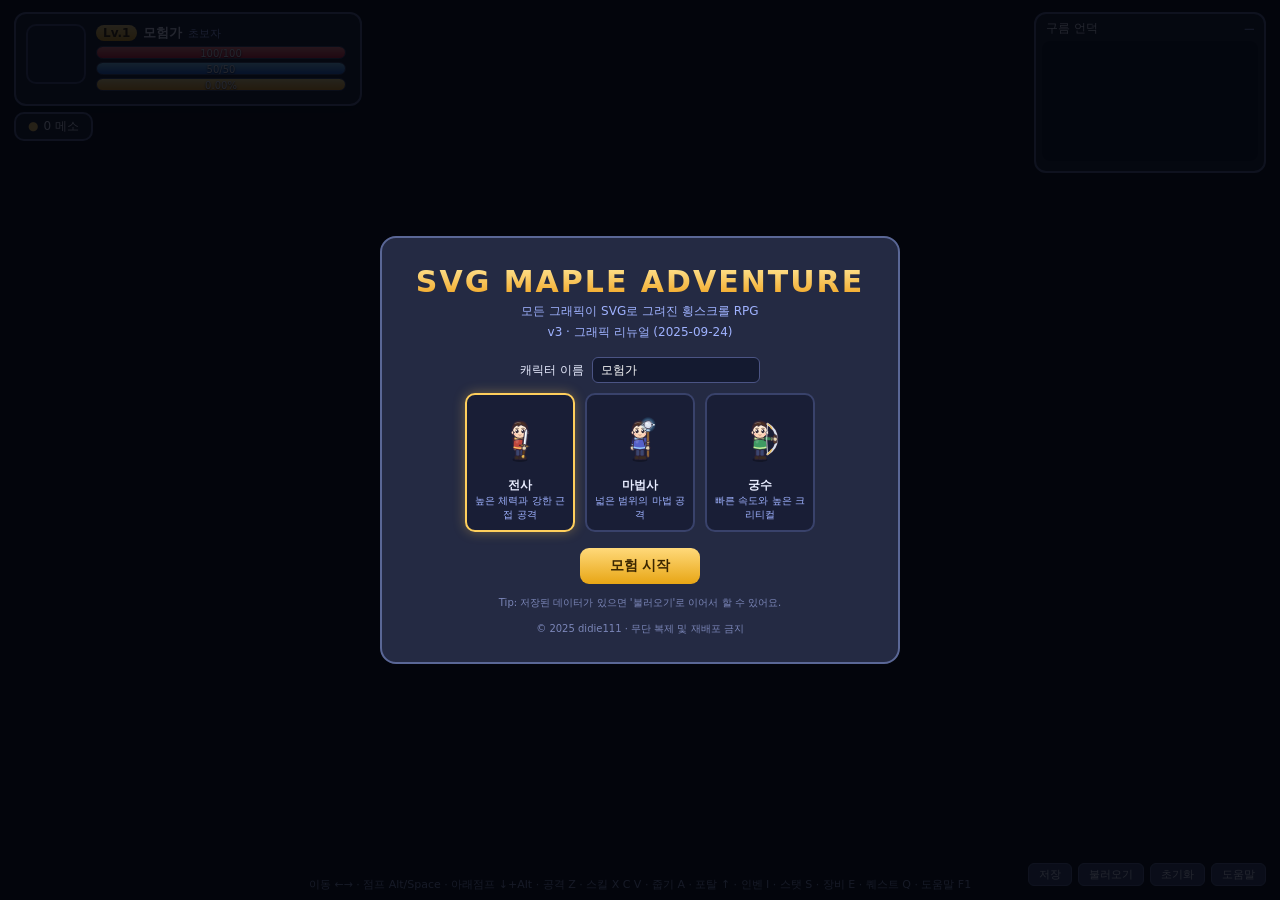
==== commit b87857ce: "Archer: mount bow by its grip so the front hand holds it Co-Authored-By: 디디 <zoqxls77777@gmail.com>" ====
--- a/rpg/index.html
+++ b/rpg/index.html
@@ -693,7 +693,7 @@
     </g>`;
   }
   if (kind === 'bow') {
-    return `<g class="wpn" stroke-linecap="round">
+    return `<g class="wpn" stroke-linecap="round"><g transform="translate(-20,0)">
       <path d="M2 -36 q 22 13 22 36 q 0 23 -22 36" fill="none" stroke="${OL}" stroke-width="8.6"/>
       <path d="M2 -36 q 22 13 22 36 q 0 23 -22 36" fill="none" stroke="${color}" stroke-width="5.4"/>
       <path d="M2 -36 q 22 13 22 36 q 0 23 -22 36" fill="none" stroke="#ffffff" stroke-width="1.5" opacity="0.4"/>
@@ -706,7 +706,7 @@
         <path d="M36 0 l -8 -5.5 l 0 11 z" fill="#eef1ff" stroke="${OL}" stroke-width="1"/>
         <path d="M2 0 l 8 -5.5 l 0 11 z" fill="#ff8f6b" stroke="${OL}" stroke-width="1"/>
       </g>
-    </g>`;
+    </g></g>`;
   }
   return `<g class="wpn" stroke="${OL}" stroke-width="1.8" stroke-linejoin="round">
     <path d="M-4 -8 L -4 -39 q 0 -6.5 4 -11 q 4 4.5 4 11 L 4 -8 z" fill="url(#steelG)"/>
@@ -1409,6 +1409,7 @@
   nm.textContent = p.name;
   nm.setAttribute('style', 'paint-order:stroke;stroke:#000;stroke-width:4px;');
   g.appendChild(nm);
+  p.parts.nameTag = nm;
 }
 function playerLook(p) {
   const e = p.equipped;
@@ -1632,6 +1633,7 @@
   if (a.hurt > 0) { a.hurt -= dt; p.node.style.opacity = (Math.sin(S.t * 40) > 0 ? 0.35 : 1); }
   else p.node.style.opacity = 1;
   p.node.setAttribute('transform', `translate(${p.x.toFixed(1)},${p.y.toFixed(1)}) scale(${p.facing},1)`);
+  if (p.parts.nameTag) p.parts.nameTag.setAttribute('transform', `scale(${p.facing},1)`);
 }
 
 function animateMonster(mon, dt) {
